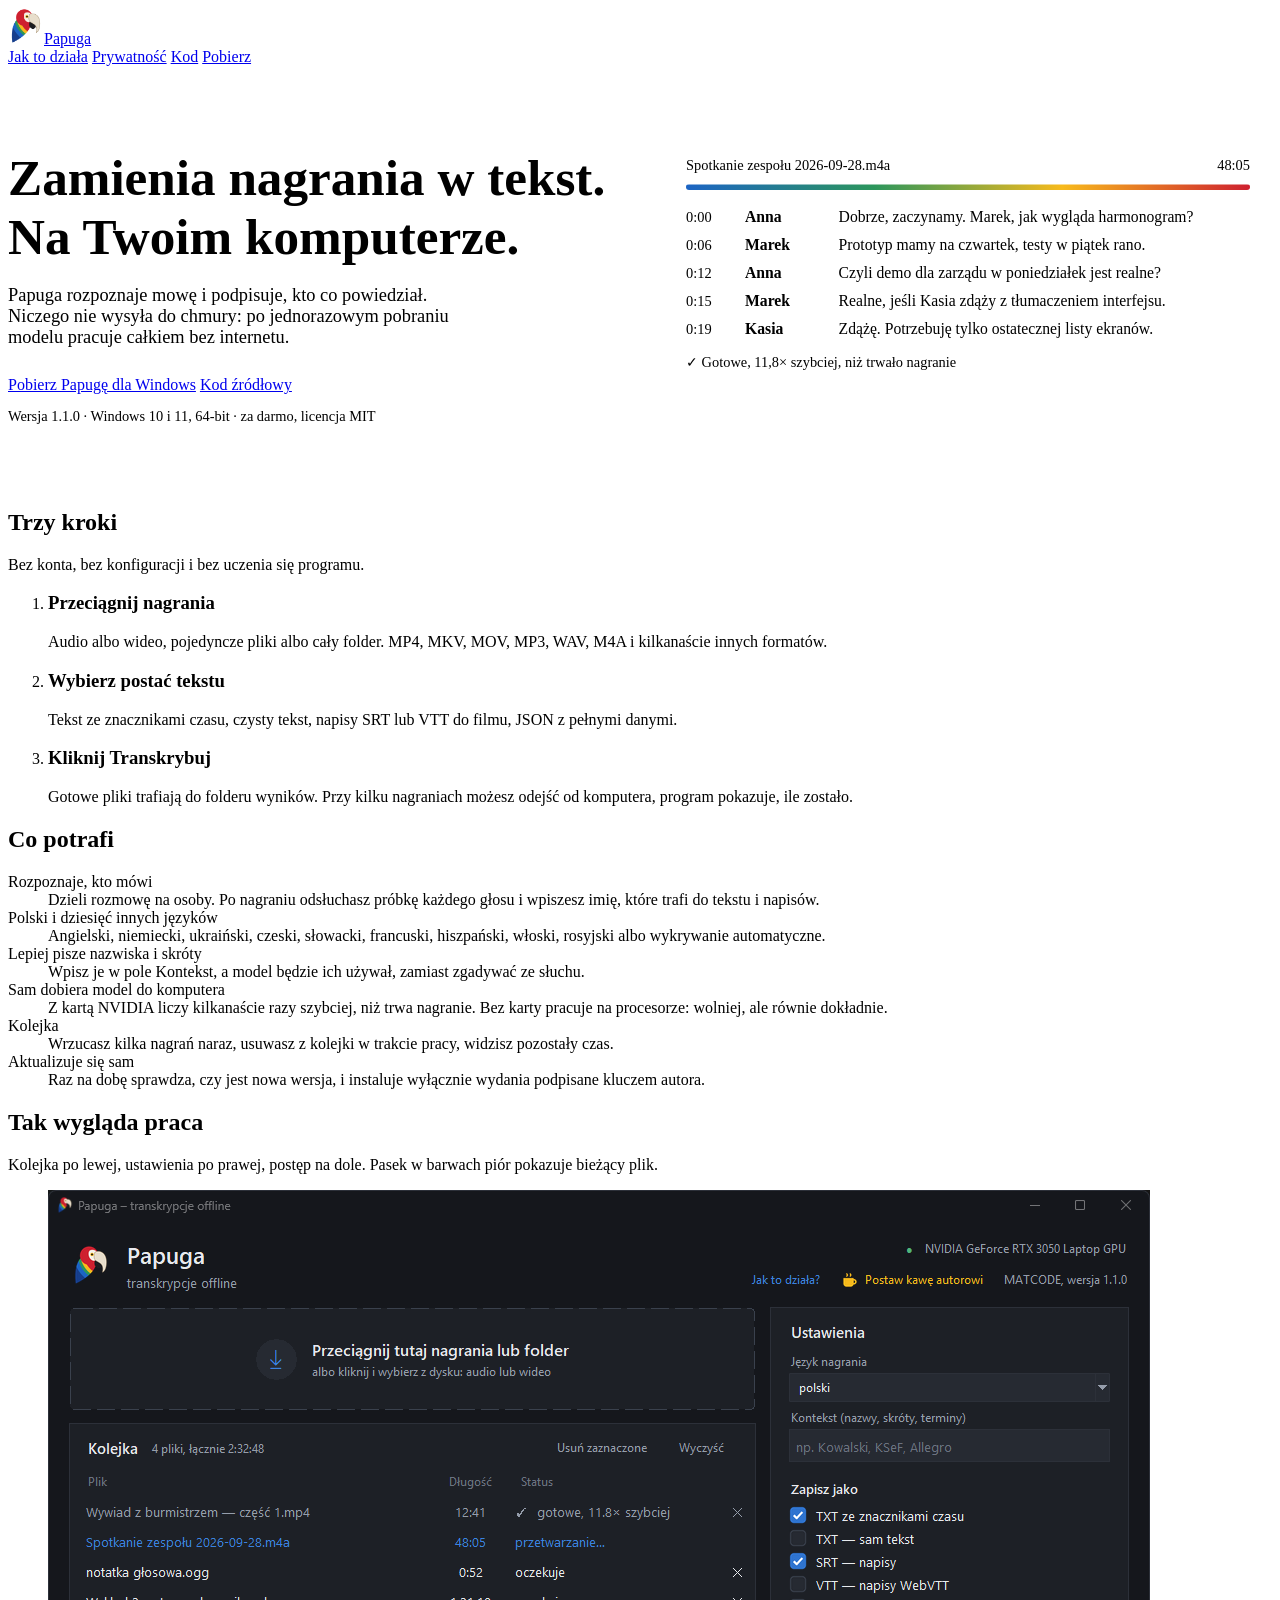
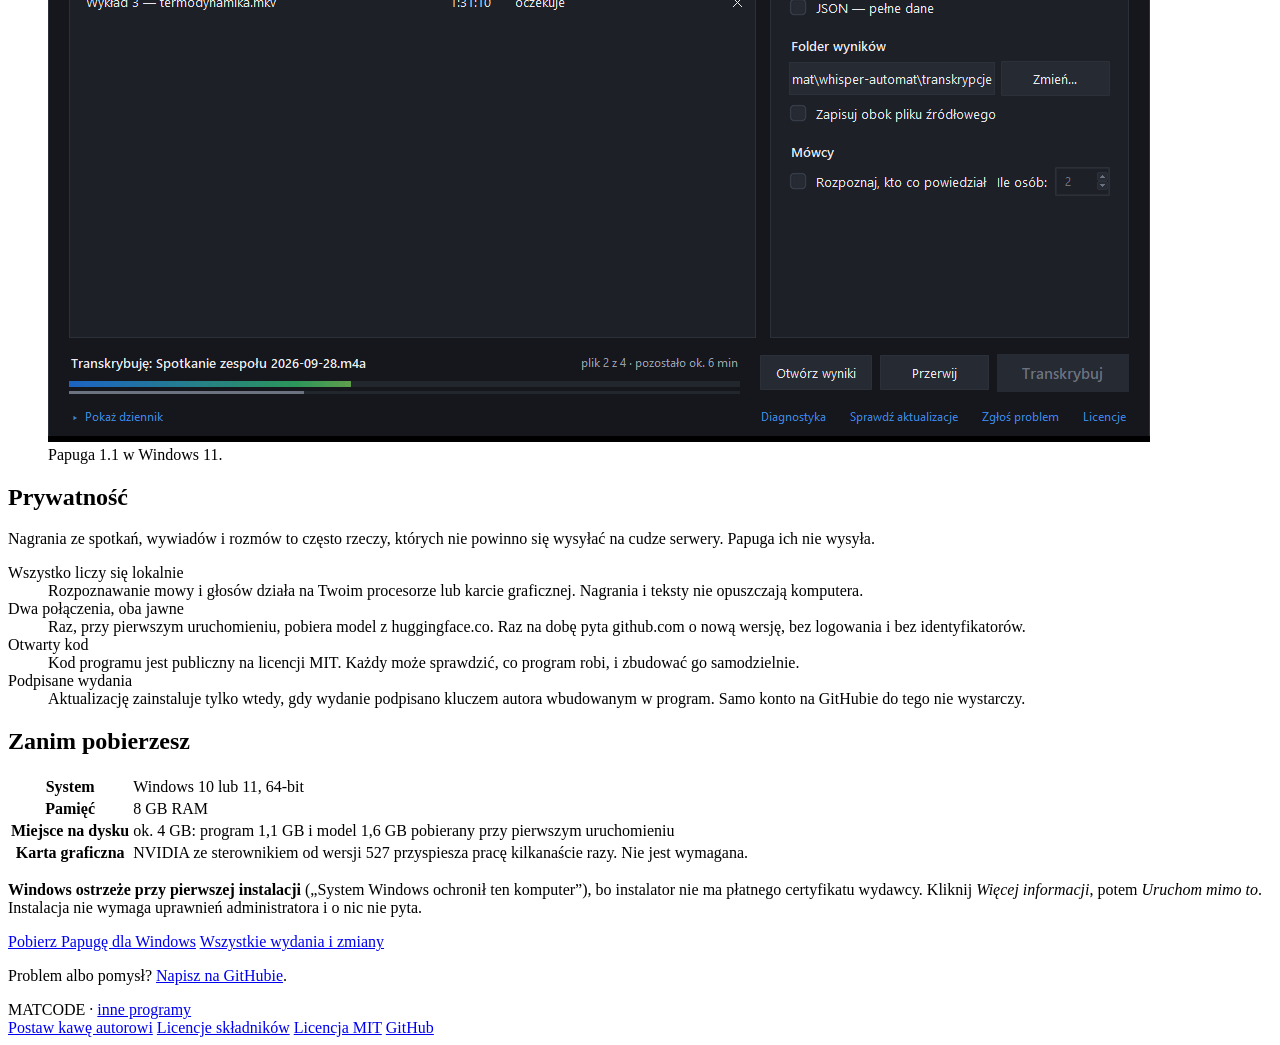
==== docs/index.html @ bef484da "Papuga 1.1.0: kod zrodlowy (stan f576751)" ====
<!doctype html>
<html lang="pl">
<head>
<meta charset="utf-8">
<meta name="viewport" content="width=device-width, initial-scale=1">
<title>Papuga – transkrypcje offline</title>
<meta name="description" content="Zamienia nagrania w tekst i rozpoznaje, kto mówi. Działa na Twoim komputerze, bez internetu i bez chmury. Program dla Windows, za darmo, z otwartym kodem.">
<link rel="icon" href="favicon.ico">
<meta property="og:title" content="Papuga – transkrypcje offline">
<meta property="og:description" content="Zamienia nagrania w tekst i rozpoznaje, kto mówi. Działa na Twoim komputerze, bez internetu i bez chmury.">
<meta property="og:image" content="https://matmiccode.github.io/papuga/img/okno.png">
<meta property="og:type" content="website">
<link rel="preconnect" href="https://fonts.googleapis.com">
<link rel="preconnect" href="https://fonts.gstatic.com" crossorigin>
<link href="https://fonts.googleapis.com/css2?family=Bricolage+Grotesque:opsz,wght@12..96,400;12..96,500;12..96,600&display=swap" rel="stylesheet">
<link rel="stylesheet" href="/css/v1/matcode.css">
<link rel="stylesheet" href="papuga.css">
</head>
<body>

<header class="wrap top">
  <a class="marka" href="./"><img src="img/papuga-256.png" alt="" width="36" height="36">Papuga</a>
  <nav>
    <a href="#jak">Jak to działa</a>
    <a href="#prywatnosc" class="ukryj-mobile">Prywatność</a>
    <a href="https://github.com/matmiccode/papuga" class="ukryj-mobile">Kod</a>
    <a class="btn btn-primary btn-sm" href="https://github.com/matmiccode/papuga/releases/latest" data-pobierz>Pobierz</a>
  </nav>
</header>

<main>

<section class="wrap hero">
  <div>
    <h1>Zamienia nagrania w&nbsp;tekst. Na Twoim komputerze.</h1>
    <p class="lead">Papuga rozpoznaje mowę i&nbsp;podpisuje, kto co powiedział. Niczego nie wysyła do chmury: po jednorazowym pobraniu modelu pracuje całkiem bez internetu.</p>
    <div class="cta">
      <a class="btn btn-primary" href="https://github.com/matmiccode/papuga/releases/latest" data-pobierz>Pobierz Papugę dla Windows</a>
      <a class="btn btn-quiet" href="https://github.com/matmiccode/papuga">Kod źródłowy</a>
    </div>
    <p class="drobne"><span data-wersja>Wersja 1.1.0</span> · Windows 10 i&nbsp;11, 64-bit · za darmo, licencja MIT</p>
  </div>

  <div class="demo" aria-label="Przykład transkrypcji z rozpoznanymi mówcami">
    <div class="demo-naglowek"><strong>Spotkanie zespołu 2026-09-28.m4a</strong><span>48:05</span></div>
    <div class="demo-pasek" role="presentation"></div>
    <ul class="transkrypt">
      <li><time>0:00</time><b>Anna</b><span>Dobrze, zaczynamy. Marek, jak wygląda harmonogram?</span></li>
      <li><time>0:06</time><b>Marek</b><span>Prototyp mamy na czwartek, testy w&nbsp;piątek rano.</span></li>
      <li><time>0:12</time><b>Anna</b><span>Czyli demo dla zarządu w&nbsp;poniedziałek jest realne?</span></li>
      <li><time>0:15</time><b>Marek</b><span>Realne, jeśli Kasia zdąży z&nbsp;tłumaczeniem interfejsu.</span></li>
      <li><time>0:19</time><b>Kasia</b><span>Zdążę. Potrzebuję tylko ostatecznej listy ekranów.</span></li>
      <li class="gotowe"><span>✓ Gotowe, 11,8× szybciej, niż trwało nagranie</span></li>
    </ul>
  </div>
</section>

<section id="jak">
  <div class="wrap">
    <div class="sekcja-naglowek">
      <h2>Trzy kroki</h2>
      <p>Bez konta, bez konfiguracji i&nbsp;bez uczenia się programu.</p>
    </div>
    <ol class="kroki">
      <li>
        <h3>Przeciągnij nagrania</h3>
        <p>Audio albo wideo, pojedyncze pliki albo cały folder. MP4, MKV, MOV, MP3, WAV, M4A i&nbsp;kilkanaście innych formatów.</p>
      </li>
      <li>
        <h3>Wybierz postać tekstu</h3>
        <p>Tekst ze znacznikami czasu, czysty tekst, napisy SRT lub VTT do filmu, JSON z&nbsp;pełnymi danymi.</p>
      </li>
      <li>
        <h3>Kliknij Transkrybuj</h3>
        <p>Gotowe pliki trafiają do folderu wyników. Przy kilku nagraniach możesz odejść od komputera, program pokazuje, ile zostało.</p>
      </li>
    </ol>
  </div>
</section>

<section id="potrafi">
  <div class="wrap">
    <div class="sekcja-naglowek">
      <h2>Co potrafi</h2>
    </div>
    <dl class="cechy">
      <div>
        <dt>Rozpoznaje, kto mówi</dt>
        <dd>Dzieli rozmowę na osoby. Po nagraniu odsłuchasz próbkę każdego głosu i&nbsp;wpiszesz imię, które trafi do tekstu i&nbsp;napisów.</dd>
      </div>
      <div>
        <dt>Polski i&nbsp;dziesięć innych języków</dt>
        <dd>Angielski, niemiecki, ukraiński, czeski, słowacki, francuski, hiszpański, włoski, rosyjski albo wykrywanie automatyczne.</dd>
      </div>
      <div>
        <dt>Lepiej pisze nazwiska i&nbsp;skróty</dt>
        <dd>Wpisz je w&nbsp;pole Kontekst, a&nbsp;model będzie ich używał, zamiast zgadywać ze słuchu.</dd>
      </div>
      <div>
        <dt>Sam dobiera model do komputera</dt>
        <dd>Z&nbsp;kartą NVIDIA liczy kilkanaście razy szybciej, niż trwa nagranie. Bez karty pracuje na procesorze: wolniej, ale równie dokładnie.</dd>
      </div>
      <div>
        <dt>Kolejka</dt>
        <dd>Wrzucasz kilka nagrań naraz, usuwasz z&nbsp;kolejki w&nbsp;trakcie pracy, widzisz pozostały czas.</dd>
      </div>
      <div>
        <dt>Aktualizuje się sam</dt>
        <dd>Raz na dobę sprawdza, czy jest nowa wersja, i&nbsp;instaluje wyłącznie wydania podpisane kluczem autora.</dd>
      </div>
    </dl>
  </div>
</section>

<section id="okno">
  <div class="wrap">
    <div class="sekcja-naglowek">
      <h2>Tak wygląda praca</h2>
      <p>Kolejka po lewej, ustawienia po prawej, postęp na dole. Pasek w&nbsp;barwach piór pokazuje bieżący plik.</p>
    </div>
    <figure>
      <img src="img/okno.png" alt="Okno programu Papuga: kolejka czterech nagrań ze statusami, panel ustawień i pasek postępu w barwach piór" width="1102" height="852">
      <figcaption>Papuga 1.1 w&nbsp;Windows 11.</figcaption>
    </figure>
  </div>
</section>

<section id="prywatnosc">
  <div class="wrap">
    <div class="sekcja-naglowek">
      <h2>Prywatność</h2>
      <p>Nagrania ze spotkań, wywiadów i&nbsp;rozmów to często rzeczy, których nie powinno się wysyłać na cudze serwery. Papuga ich nie wysyła.</p>
    </div>
    <dl class="cechy">
      <div>
        <dt>Wszystko liczy się lokalnie</dt>
        <dd>Rozpoznawanie mowy i&nbsp;głosów działa na Twoim procesorze lub karcie graficznej. Nagrania i&nbsp;teksty nie opuszczają komputera.</dd>
      </div>
      <div>
        <dt>Dwa połączenia, oba jawne</dt>
        <dd>Raz, przy pierwszym uruchomieniu, pobiera model z&nbsp;huggingface.co. Raz na dobę pyta github.com o&nbsp;nową wersję, bez logowania i&nbsp;bez identyfikatorów.</dd>
      </div>
      <div>
        <dt>Otwarty kod</dt>
        <dd>Kod programu jest publiczny na licencji MIT. Każdy może sprawdzić, co program robi, i&nbsp;zbudować go samodzielnie.</dd>
      </div>
      <div>
        <dt>Podpisane wydania</dt>
        <dd>Aktualizację zainstaluje tylko wtedy, gdy wydanie podpisano kluczem autora wbudowanym w&nbsp;program. Samo konto na GitHubie do tego nie wystarczy.</dd>
      </div>
    </dl>
  </div>
</section>

<section id="pobierz">
  <div class="wrap">
    <div class="sekcja-naglowek">
      <h2>Zanim pobierzesz</h2>
    </div>
    <table>
      <tr><th>System</th><td>Windows 10 lub 11, 64-bit</td></tr>
      <tr><th>Pamięć</th><td>8 GB RAM</td></tr>
      <tr><th>Miejsce na dysku</th><td>ok. 4 GB: program 1,1 GB i&nbsp;model 1,6 GB pobierany przy pierwszym uruchomieniu</td></tr>
      <tr><th>Karta graficzna</th><td>NVIDIA ze sterownikiem od wersji 527 przyspiesza pracę kilkanaście razy. Nie jest wymagana.</td></tr>
    </table>
    <div class="uwaga odstep">
      <p><strong>Windows ostrzeże przy pierwszej instalacji</strong> („System Windows ochronił ten komputer”), bo instalator nie ma płatnego certyfikatu wydawcy. Kliknij <em>Więcej informacji</em>, potem <em>Uruchom mimo to</em>. Instalacja nie wymaga uprawnień administratora i&nbsp;o&nbsp;nic nie pyta.</p>
    </div>
    <div class="cta odstep-duzy">
      <a class="btn btn-primary" href="https://github.com/matmiccode/papuga/releases/latest" data-pobierz>Pobierz Papugę dla Windows</a>
      <a class="btn btn-quiet" href="https://github.com/matmiccode/papuga/releases">Wszystkie wydania i&nbsp;zmiany</a>
    </div>
    <p class="muted small" style="margin-top: 16px;">Problem albo pomysł? <a href="https://github.com/matmiccode/papuga/issues/new">Napisz na GitHubie</a>.</p>
  </div>
</section>

</main>

<footer>
  <div class="wrap">
    <div>MATCODE · <a href="https://matmiccode.github.io/">inne programy</a></div>
    <nav>
      <a href="https://buycoffee.to/matcode">Postaw kawę autorowi</a>
      <a href="https://github.com/matmiccode/papuga/blob/main/LICENCJE.txt">Licencje składników</a>
      <a href="https://github.com/matmiccode/papuga/blob/main/LICENSE">Licencja MIT</a>
      <a href="https://github.com/matmiccode">GitHub</a>
    </nav>
  </div>
</footer>

<script>
// Numer wersji i bezpośredni odnośnik do instalatora z najnowszego wydania.
// Bez odpowiedzi (brak sieci, limit API) zostają wartości wpisane w stronę.
(async () => {
  try {
    const odp = await fetch("https://api.github.com/repos/matmiccode/papuga/releases/latest",
                            { headers: { Accept: "application/vnd.github+json" } });
    if (!odp.ok) return;
    const dane = await odp.json();
    const wersja = String(dane.tag_name || "").replace(/^v/, "");
    const plik = (dane.assets || []).find(z => /^Papuga-[\d.]+-Setup\.exe$/.test(z.name));
    if (wersja) document.querySelectorAll("[data-wersja]").forEach(e => { e.textContent = "Wersja " + wersja; });
    if (plik) document.querySelectorAll("[data-pobierz]").forEach(e => { e.href = plik.browser_download_url; });
  } catch (_) { /* strona działa bez tego */ }
})();
</script>
</body>
</html>
---- docs/papuga.css ----
/* Papuga — to, co różni tę stronę od ramy MATCODE: barwy piór i pokaz transkrypcji. */

:root {
  --pioro-1: #1c64c4;
  --pioro-2: #2c965c;
  --pioro-3: #f7ba1c;
  --pioro-4: #ce202f;
}

.hero { display: grid; grid-template-columns: minmax(0, 1fr) minmax(0, 1fr); gap: 48px; align-items: center; padding: 40px 0 64px; }
.hero h1 { font-size: clamp(2.2rem, 4vw, 3.2rem); margin-bottom: 18px; }
.hero .lead { font-size: 1.15rem; color: var(--muted); max-width: 30rem; margin-bottom: 28px; }
.hero .drobne { color: var(--faint); font-size: 0.9rem; margin: 14px 0 0; }

/* Pokaz: plik, pasek z piór i tekst, który pojawia się linijka po linijce.
   Jedna zaplanowana animacja przy wejściu, nic poza tym się nie rusza. */
.demo {
  background: var(--surface); border: 1px solid var(--line); border-radius: var(--radius);
  padding: 20px 22px 22px; font-size: 0.98rem;
}
.demo-naglowek { display: flex; justify-content: space-between; gap: 12px; color: var(--muted); font-size: 0.9rem; margin-bottom: 10px; }
.demo-naglowek strong { color: var(--text); font-weight: 500; overflow: hidden; text-overflow: ellipsis; white-space: nowrap; }
.demo-pasek { height: 6px; border-radius: 3px; background: var(--surface-2); overflow: hidden; position: relative; }
.demo-pasek::after {
  content: ""; position: absolute; inset: 0;
  background: linear-gradient(90deg, var(--pioro-1), var(--pioro-2), var(--pioro-3), var(--pioro-4));
  clip-path: inset(0 100% 0 0);
  animation: odslon 5.6s cubic-bezier(0.3, 0.7, 0.3, 1) 0.4s forwards;
}
@keyframes odslon { to { clip-path: inset(0 0 0 0); } }

.transkrypt { list-style: none; margin: 18px 0 0; padding: 0; display: grid; gap: 10px; }
.transkrypt li {
  display: grid; grid-template-columns: 3em 5.2em 1fr; gap: 12px; align-items: baseline;
  opacity: 0; transform: translateY(4px);
  animation: pojaw 0.5s ease-out forwards;
}
.transkrypt li:nth-child(1) { animation-delay: 0.8s; }
.transkrypt li:nth-child(2) { animation-delay: 1.9s; }
.transkrypt li:nth-child(3) { animation-delay: 3.0s; }
.transkrypt li:nth-child(4) { animation-delay: 4.1s; }
.transkrypt li:nth-child(5) { animation-delay: 5.2s; }
.transkrypt li.gotowe { grid-template-columns: 1fr; color: var(--ok); font-size: 0.9rem; margin-top: 6px; animation-delay: 6.3s; }
.transkrypt time { color: var(--faint); font-variant-numeric: tabular-nums; font-size: 0.9rem; }
.transkrypt b { font-weight: 600; }
@keyframes pojaw { to { opacity: 1; transform: none; } }

@media (max-width: 860px) {
  .hero { grid-template-columns: 1fr; gap: 32px; padding: 24px 0 48px; }
}

@media (prefers-reduced-motion: reduce) {
  .transkrypt li { opacity: 1; transform: none; animation: none; }
  .demo-pasek::after { clip-path: none; animation: none; }
}
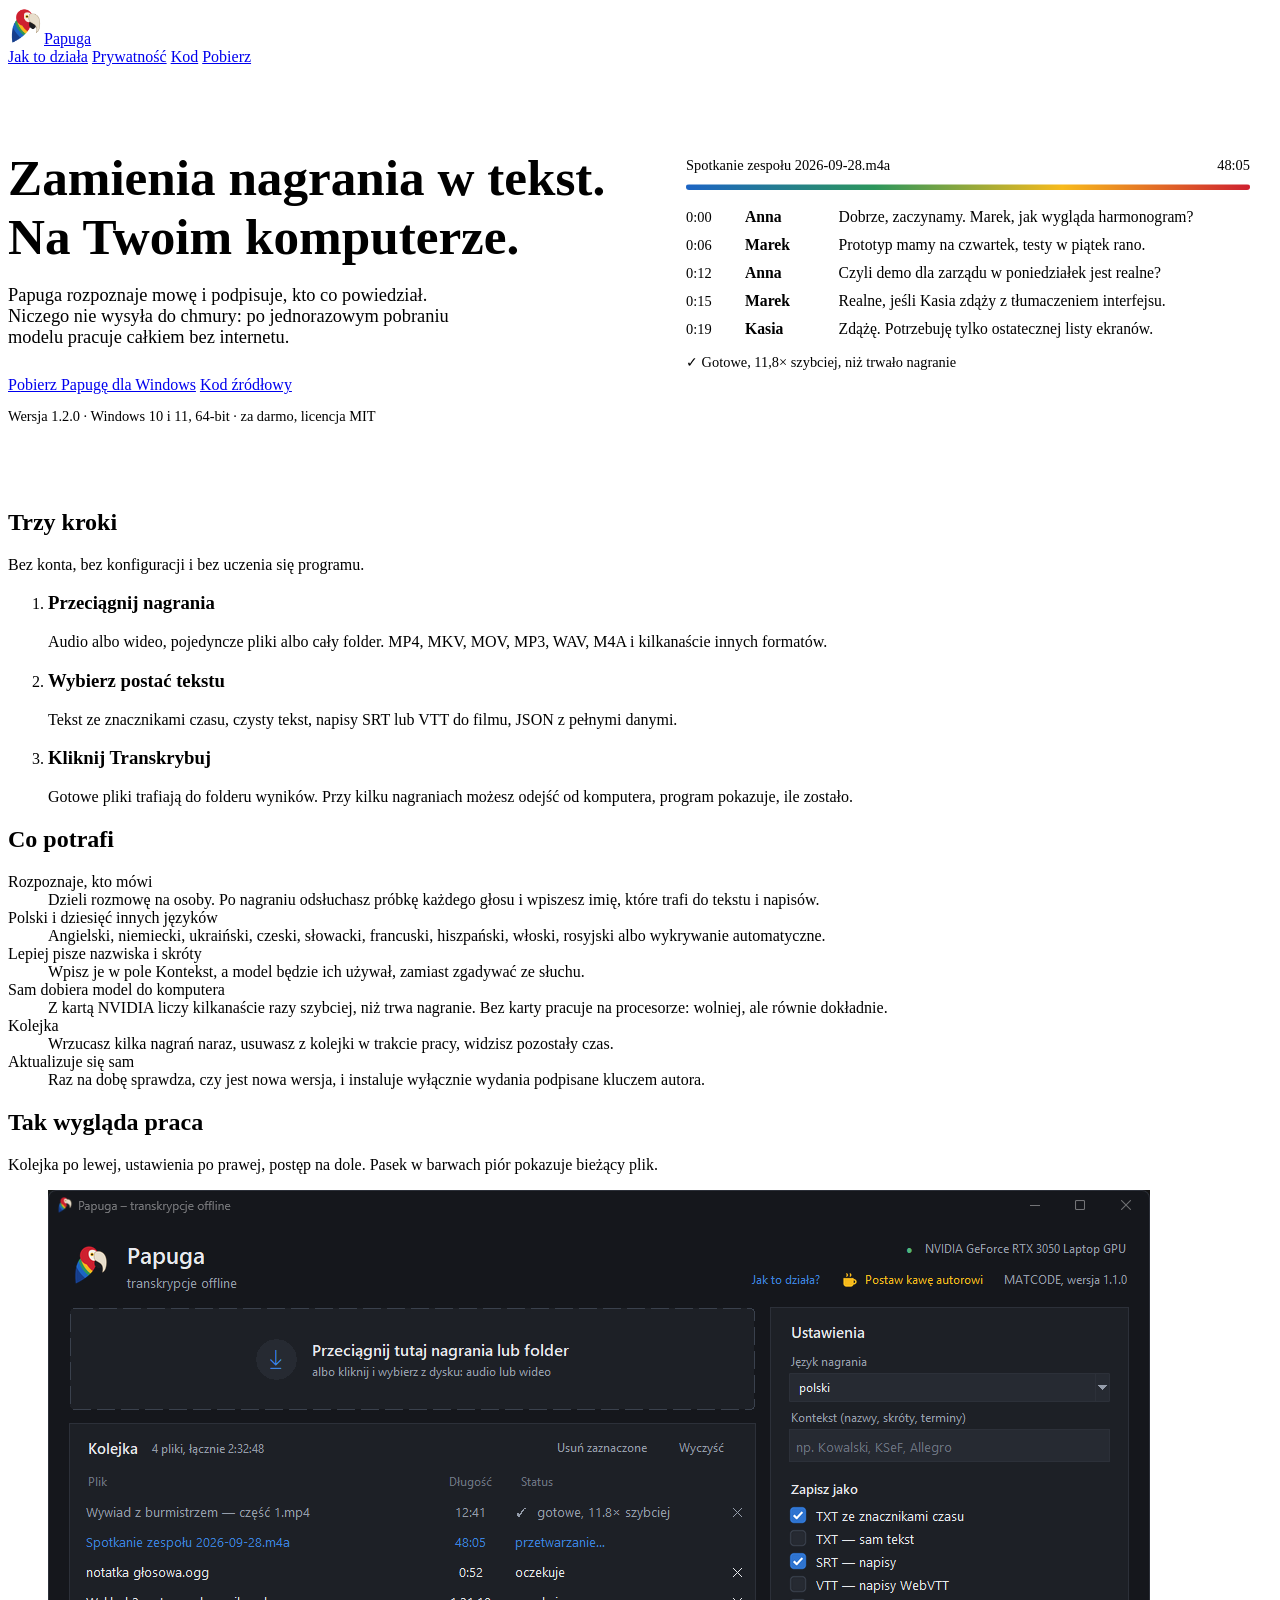
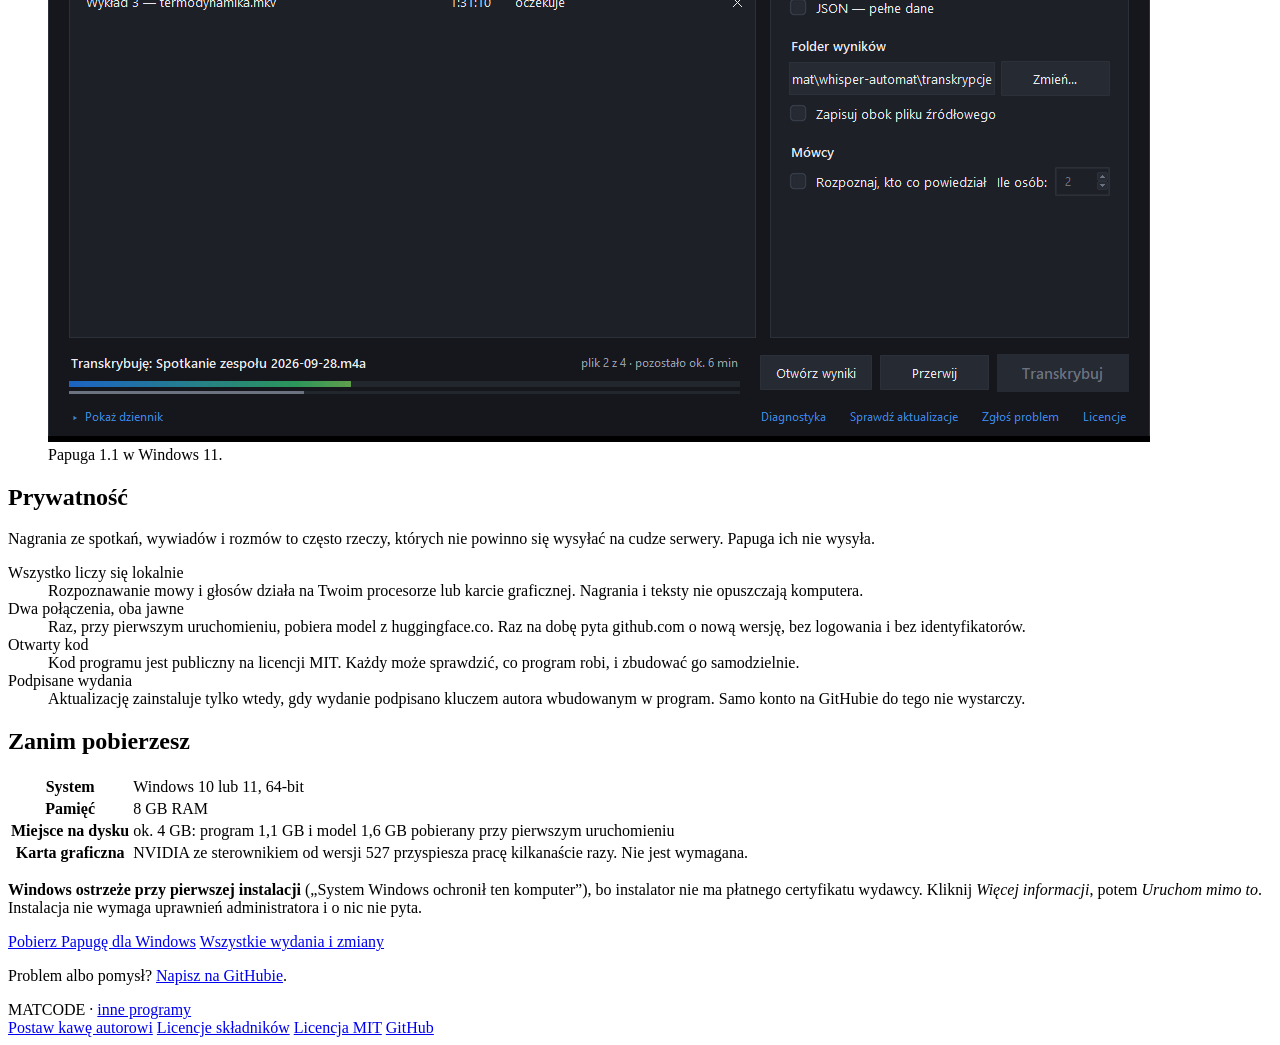
==== commit ad2302a2: "Papuga 1.2.0: kod zrodlowy (stan 9e2c33a)" ====
--- a/docs/index.html
+++ b/docs/index.html
@@ -38,7 +38,7 @@
       <a class="btn btn-primary" href="https://github.com/matmiccode/papuga/releases/latest" data-pobierz>Pobierz Papugę dla Windows</a>
       <a class="btn btn-quiet" href="https://github.com/matmiccode/papuga">Kod źródłowy</a>
     </div>
-    <p class="drobne"><span data-wersja>Wersja 1.1.0</span> · Windows 10 i&nbsp;11, 64-bit · za darmo, licencja MIT</p>
+    <p class="drobne"><span data-wersja>Wersja 1.2.0</span> · Windows 10 i&nbsp;11, 64-bit · za darmo, licencja MIT</p>
   </div>
 
   <div class="demo" aria-label="Przykład transkrypcji z rozpoznanymi mówcami">
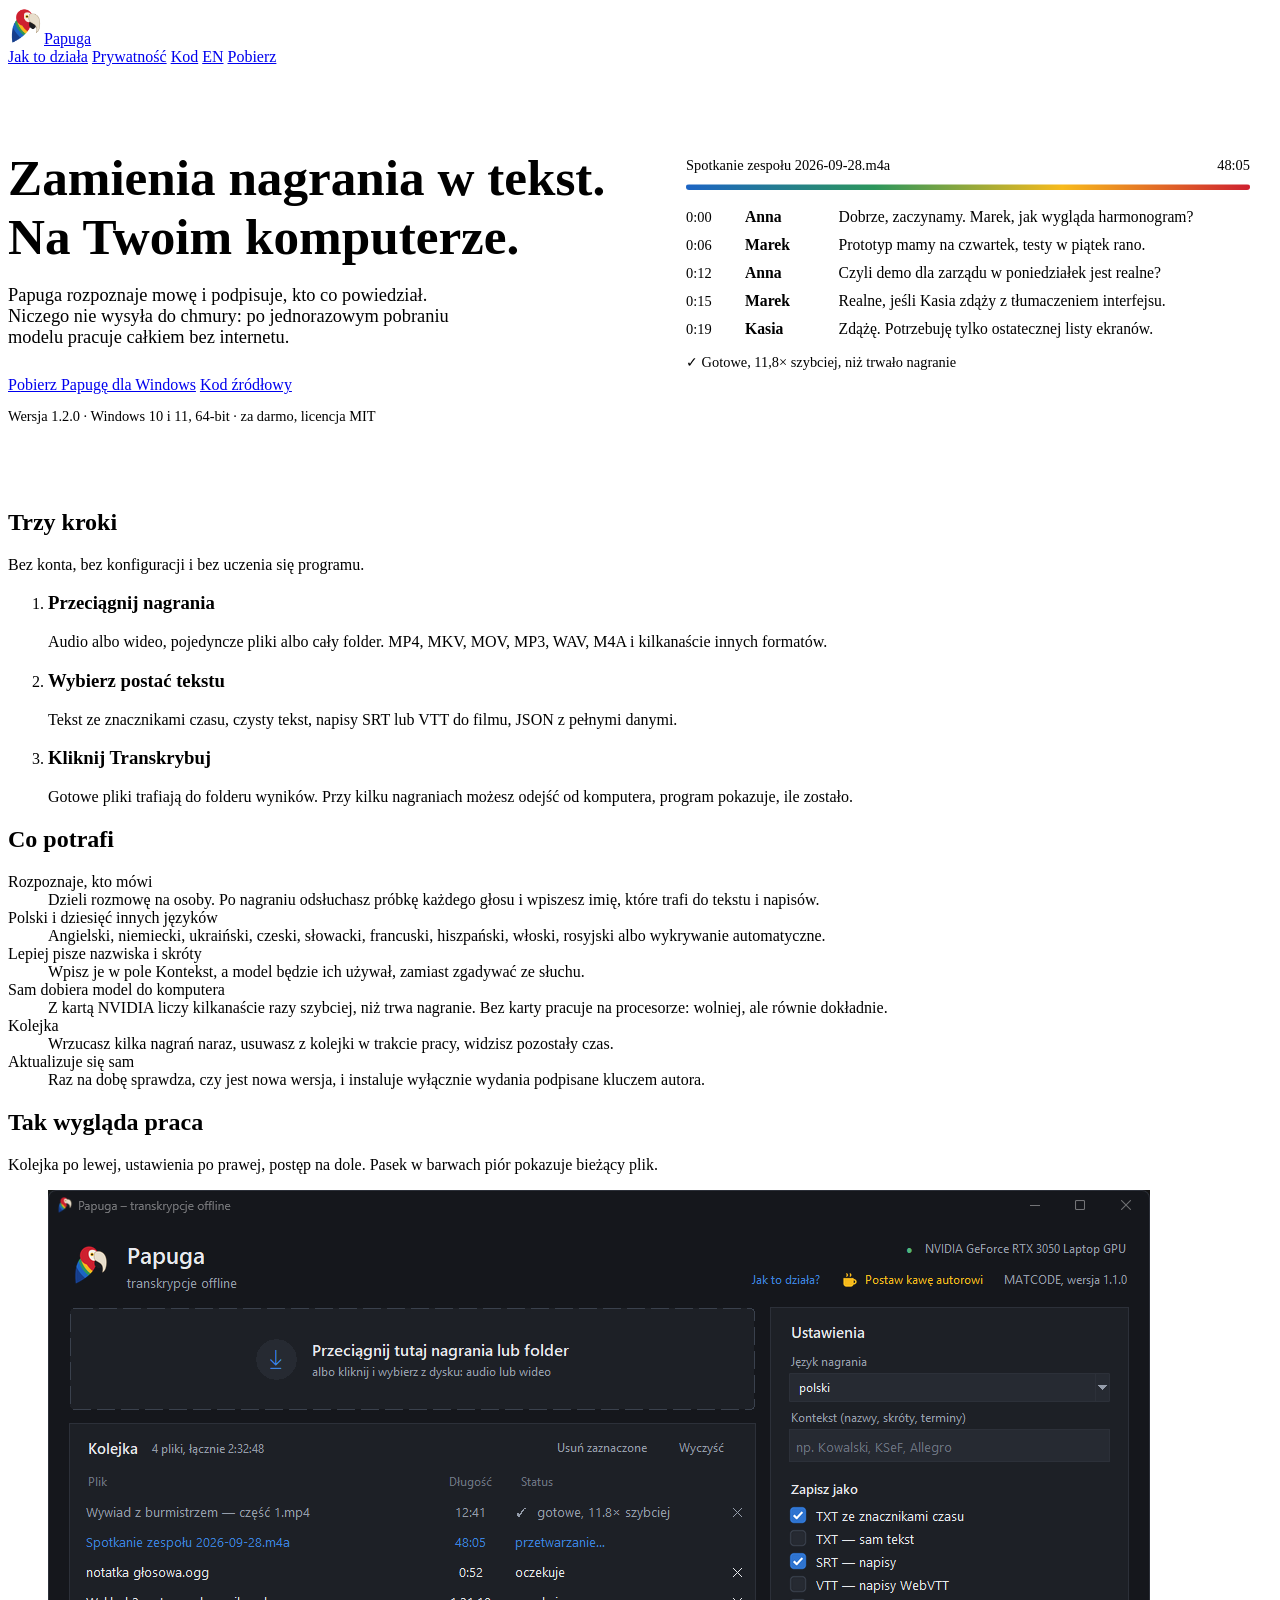
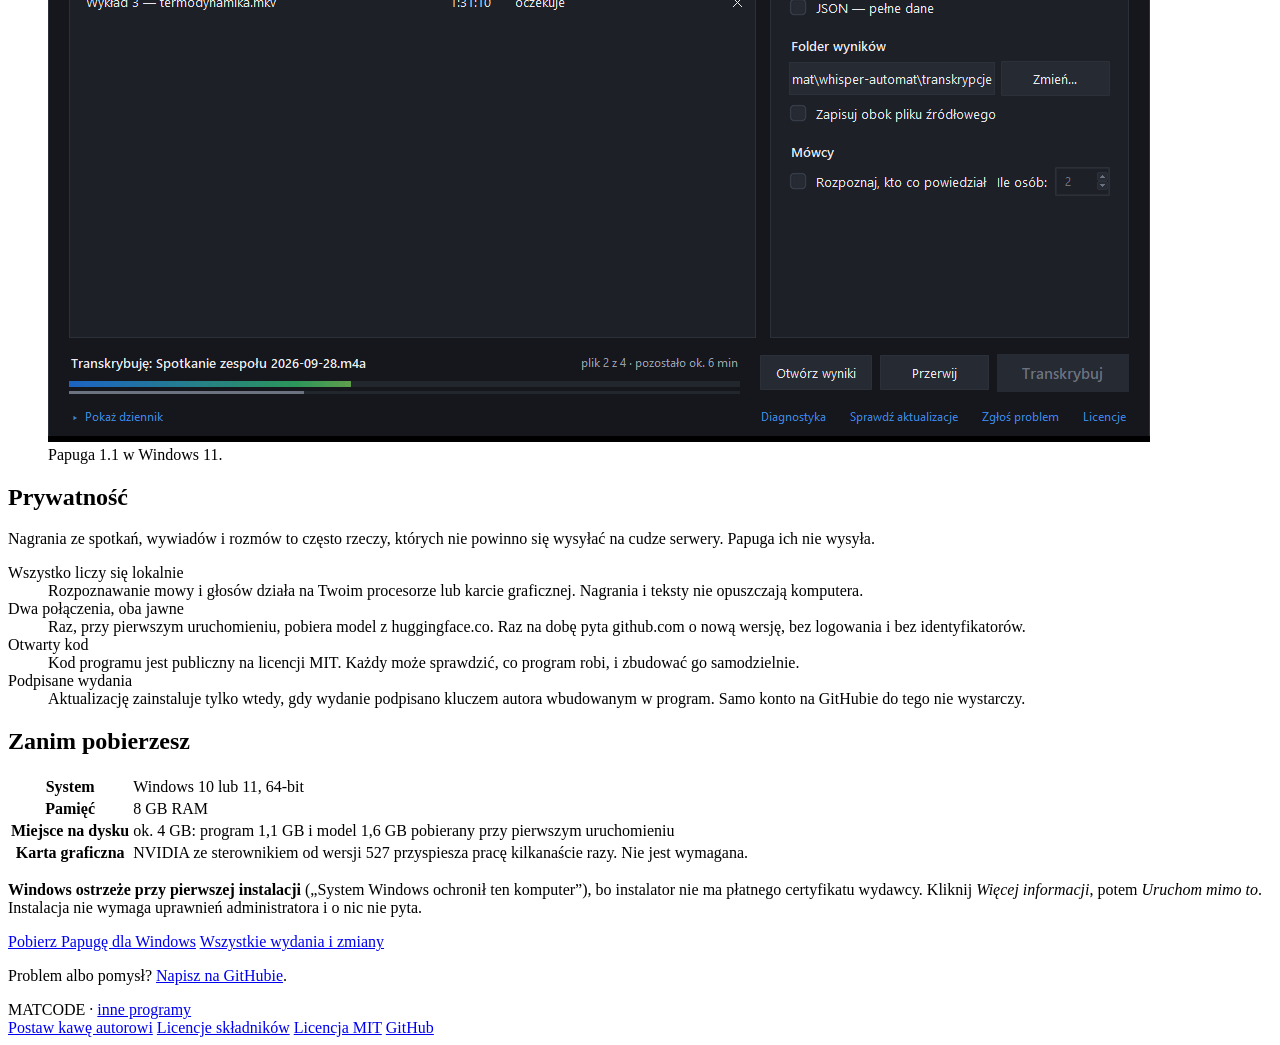
==== commit f7bfc45d: "Papuga 1.3.0: kod zrodlowy (stan 4d863b4)" ====
--- a/docs/index.html
+++ b/docs/index.html
@@ -6,6 +6,9 @@
 <title>Papuga – transkrypcje offline</title>
 <meta name="description" content="Zamienia nagrania w tekst i rozpoznaje, kto mówi. Działa na Twoim komputerze, bez internetu i bez chmury. Program dla Windows, za darmo, z otwartym kodem.">
 <link rel="icon" href="favicon.ico">
+<link rel="alternate" hreflang="pl" href="https://matmiccode.github.io/papuga/">
+<link rel="alternate" hreflang="en" href="https://matmiccode.github.io/papuga/en/">
+<link rel="alternate" hreflang="x-default" href="https://matmiccode.github.io/papuga/">
 <meta property="og:title" content="Papuga – transkrypcje offline">
 <meta property="og:description" content="Zamienia nagrania w tekst i rozpoznaje, kto mówi. Działa na Twoim komputerze, bez internetu i bez chmury.">
 <meta property="og:image" content="https://matmiccode.github.io/papuga/img/okno.png">
@@ -24,6 +27,7 @@
     <a href="#jak">Jak to działa</a>
     <a href="#prywatnosc" class="ukryj-mobile">Prywatność</a>
     <a href="https://github.com/matmiccode/papuga" class="ukryj-mobile">Kod</a>
+    <a class="jezyk" href="en/" lang="en" hreflang="en" title="English version">EN</a>
     <a class="btn btn-primary btn-sm" href="https://github.com/matmiccode/papuga/releases/latest" data-pobierz>Pobierz</a>
   </nav>
 </header>
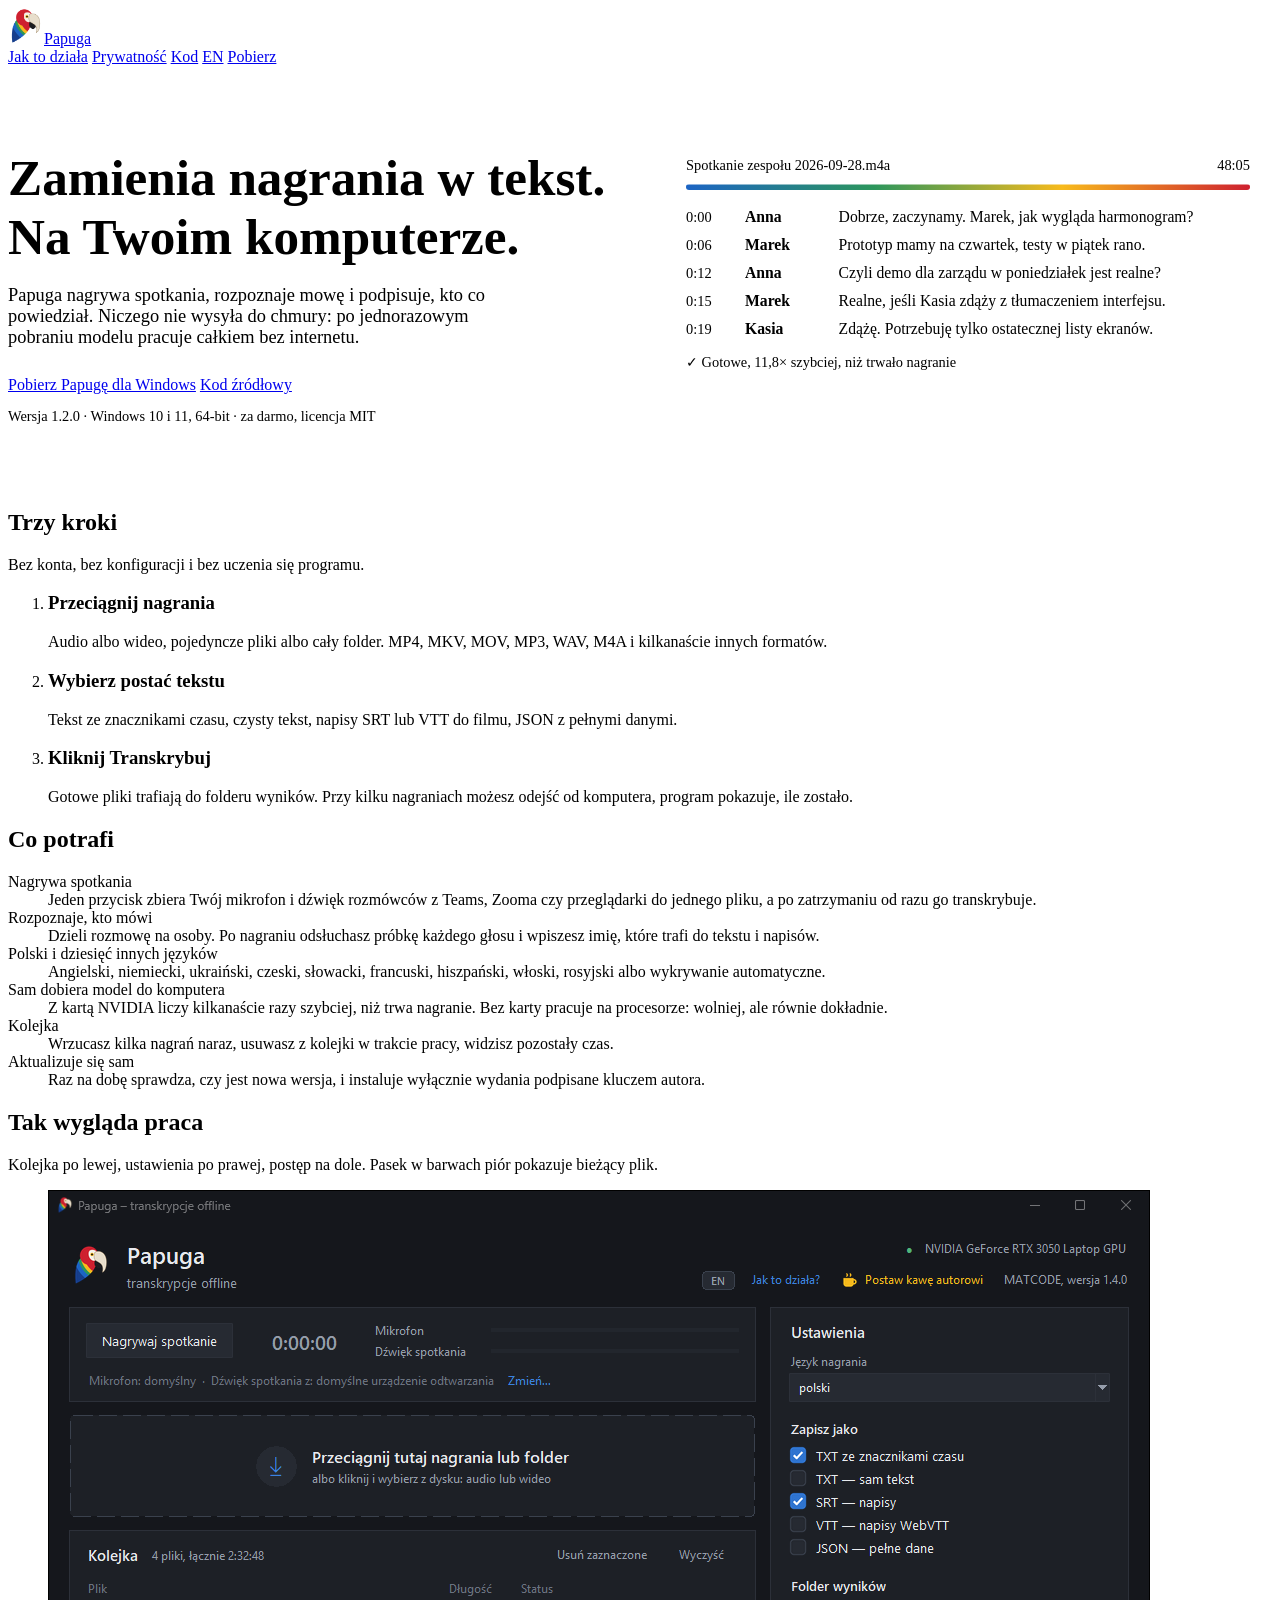
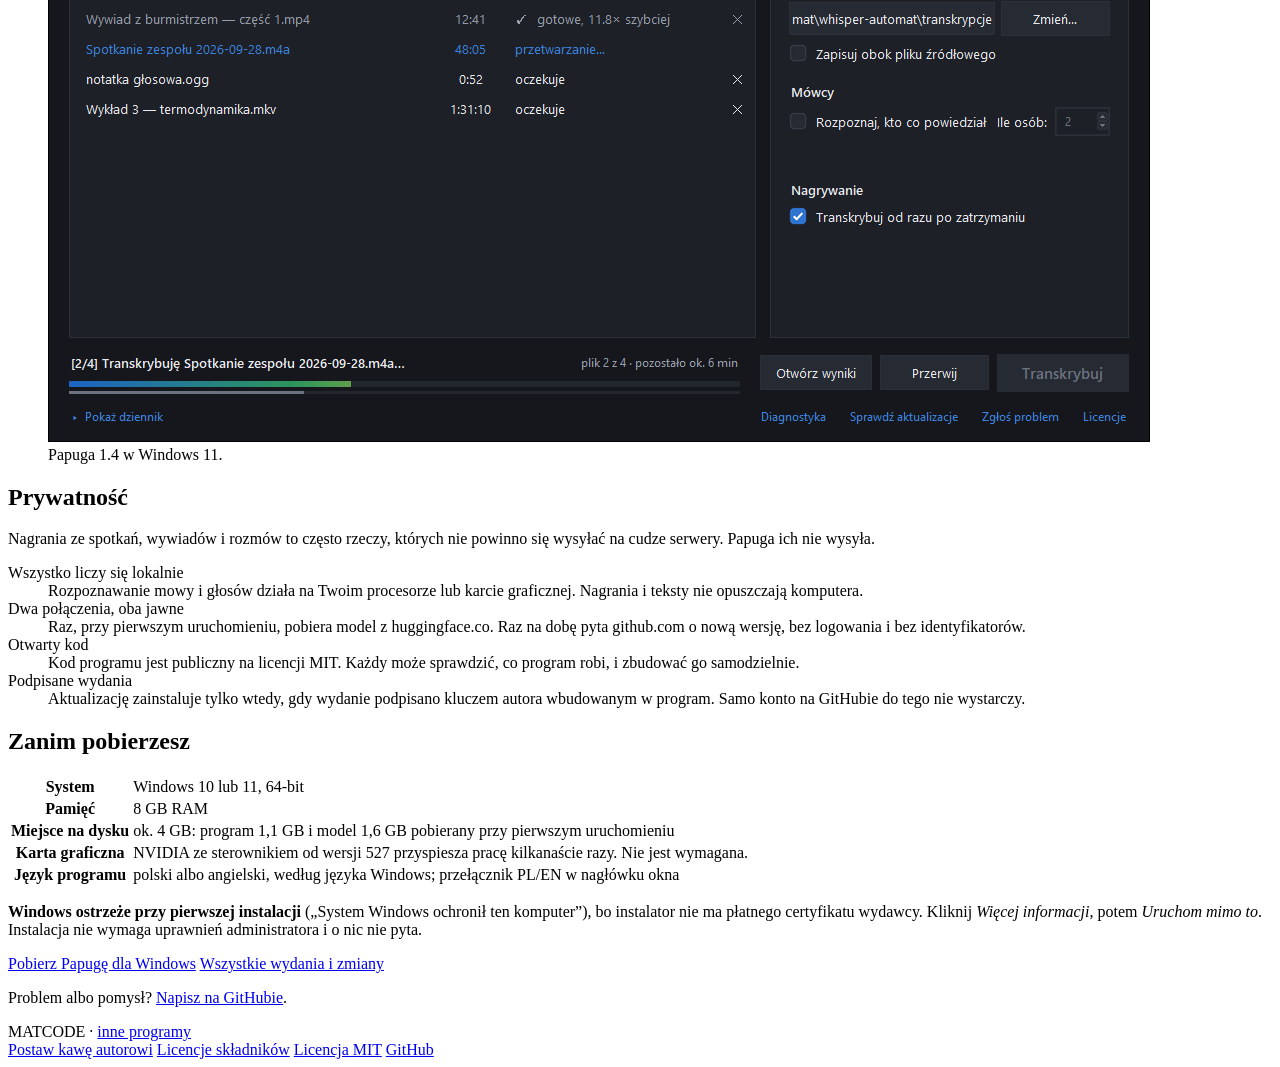
==== commit 9a3877ed: "Papuga 1.4.0: kod zrodlowy (stan c36befd)" ====
--- a/docs/index.html
+++ b/docs/index.html
@@ -4,13 +4,13 @@
 <meta charset="utf-8">
 <meta name="viewport" content="width=device-width, initial-scale=1">
 <title>Papuga – transkrypcje offline</title>
-<meta name="description" content="Zamienia nagrania w tekst i rozpoznaje, kto mówi. Działa na Twoim komputerze, bez internetu i bez chmury. Program dla Windows, za darmo, z otwartym kodem.">
+<meta name="description" content="Nagrywa spotkania, zamienia nagrania w tekst i rozpoznaje, kto mówi. Działa na Twoim komputerze, bez internetu i bez chmury. Program dla Windows, za darmo, z otwartym kodem.">
 <link rel="icon" href="favicon.ico">
 <link rel="alternate" hreflang="pl" href="https://matmiccode.github.io/papuga/">
 <link rel="alternate" hreflang="en" href="https://matmiccode.github.io/papuga/en/">
 <link rel="alternate" hreflang="x-default" href="https://matmiccode.github.io/papuga/">
 <meta property="og:title" content="Papuga – transkrypcje offline">
-<meta property="og:description" content="Zamienia nagrania w tekst i rozpoznaje, kto mówi. Działa na Twoim komputerze, bez internetu i bez chmury.">
+<meta property="og:description" content="Nagrywa spotkania, zamienia nagrania w tekst i rozpoznaje, kto mówi. Działa na Twoim komputerze, bez internetu i bez chmury.">
 <meta property="og:image" content="https://matmiccode.github.io/papuga/img/okno.png">
 <meta property="og:type" content="website">
 <link rel="preconnect" href="https://fonts.googleapis.com">
@@ -37,7 +37,7 @@
 <section class="wrap hero">
   <div>
     <h1>Zamienia nagrania w&nbsp;tekst. Na Twoim komputerze.</h1>
-    <p class="lead">Papuga rozpoznaje mowę i&nbsp;podpisuje, kto co powiedział. Niczego nie wysyła do chmury: po jednorazowym pobraniu modelu pracuje całkiem bez internetu.</p>
+    <p class="lead">Papuga nagrywa spotkania, rozpoznaje mowę i&nbsp;podpisuje, kto co powiedział. Niczego nie wysyła do chmury: po jednorazowym pobraniu modelu pracuje całkiem bez internetu.</p>
     <div class="cta">
       <a class="btn btn-primary" href="https://github.com/matmiccode/papuga/releases/latest" data-pobierz>Pobierz Papugę dla Windows</a>
       <a class="btn btn-quiet" href="https://github.com/matmiccode/papuga">Kod źródłowy</a>
@@ -89,6 +89,10 @@
     </div>
     <dl class="cechy">
       <div>
+        <dt>Nagrywa spotkania</dt>
+        <dd>Jeden przycisk zbiera Twój mikrofon i&nbsp;dźwięk rozmówców z&nbsp;Teams, Zooma czy przeglądarki do jednego pliku, a&nbsp;po zatrzymaniu od razu go transkrybuje.</dd>
+      </div>
+      <div>
         <dt>Rozpoznaje, kto mówi</dt>
         <dd>Dzieli rozmowę na osoby. Po nagraniu odsłuchasz próbkę każdego głosu i&nbsp;wpiszesz imię, które trafi do tekstu i&nbsp;napisów.</dd>
       </div>
@@ -97,10 +101,6 @@
         <dd>Angielski, niemiecki, ukraiński, czeski, słowacki, francuski, hiszpański, włoski, rosyjski albo wykrywanie automatyczne.</dd>
       </div>
       <div>
-        <dt>Lepiej pisze nazwiska i&nbsp;skróty</dt>
-        <dd>Wpisz je w&nbsp;pole Kontekst, a&nbsp;model będzie ich używał, zamiast zgadywać ze słuchu.</dd>
-      </div>
-      <div>
         <dt>Sam dobiera model do komputera</dt>
         <dd>Z&nbsp;kartą NVIDIA liczy kilkanaście razy szybciej, niż trwa nagranie. Bez karty pracuje na procesorze: wolniej, ale równie dokładnie.</dd>
       </div>
@@ -124,7 +124,7 @@
     </div>
     <figure>
       <img src="img/okno.png" alt="Okno programu Papuga: kolejka czterech nagrań ze statusami, panel ustawień i pasek postępu w barwach piór" width="1102" height="852">
-      <figcaption>Papuga 1.1 w&nbsp;Windows 11.</figcaption>
+      <figcaption>Papuga 1.4 w&nbsp;Windows 11.</figcaption>
     </figure>
   </div>
 </section>
@@ -166,6 +166,7 @@
       <tr><th>Pamięć</th><td>8 GB RAM</td></tr>
       <tr><th>Miejsce na dysku</th><td>ok. 4 GB: program 1,1 GB i&nbsp;model 1,6 GB pobierany przy pierwszym uruchomieniu</td></tr>
       <tr><th>Karta graficzna</th><td>NVIDIA ze sterownikiem od wersji 527 przyspiesza pracę kilkanaście razy. Nie jest wymagana.</td></tr>
+      <tr><th>Język programu</th><td>polski albo angielski, według języka Windows; przełącznik PL/EN w&nbsp;nagłówku okna</td></tr>
     </table>
     <div class="uwaga odstep">
       <p><strong>Windows ostrzeże przy pierwszej instalacji</strong> („System Windows ochronił ten komputer”), bo instalator nie ma płatnego certyfikatu wydawcy. Kliknij <em>Więcej informacji</em>, potem <em>Uruchom mimo to</em>. Instalacja nie wymaga uprawnień administratora i&nbsp;o&nbsp;nic nie pyta.</p>
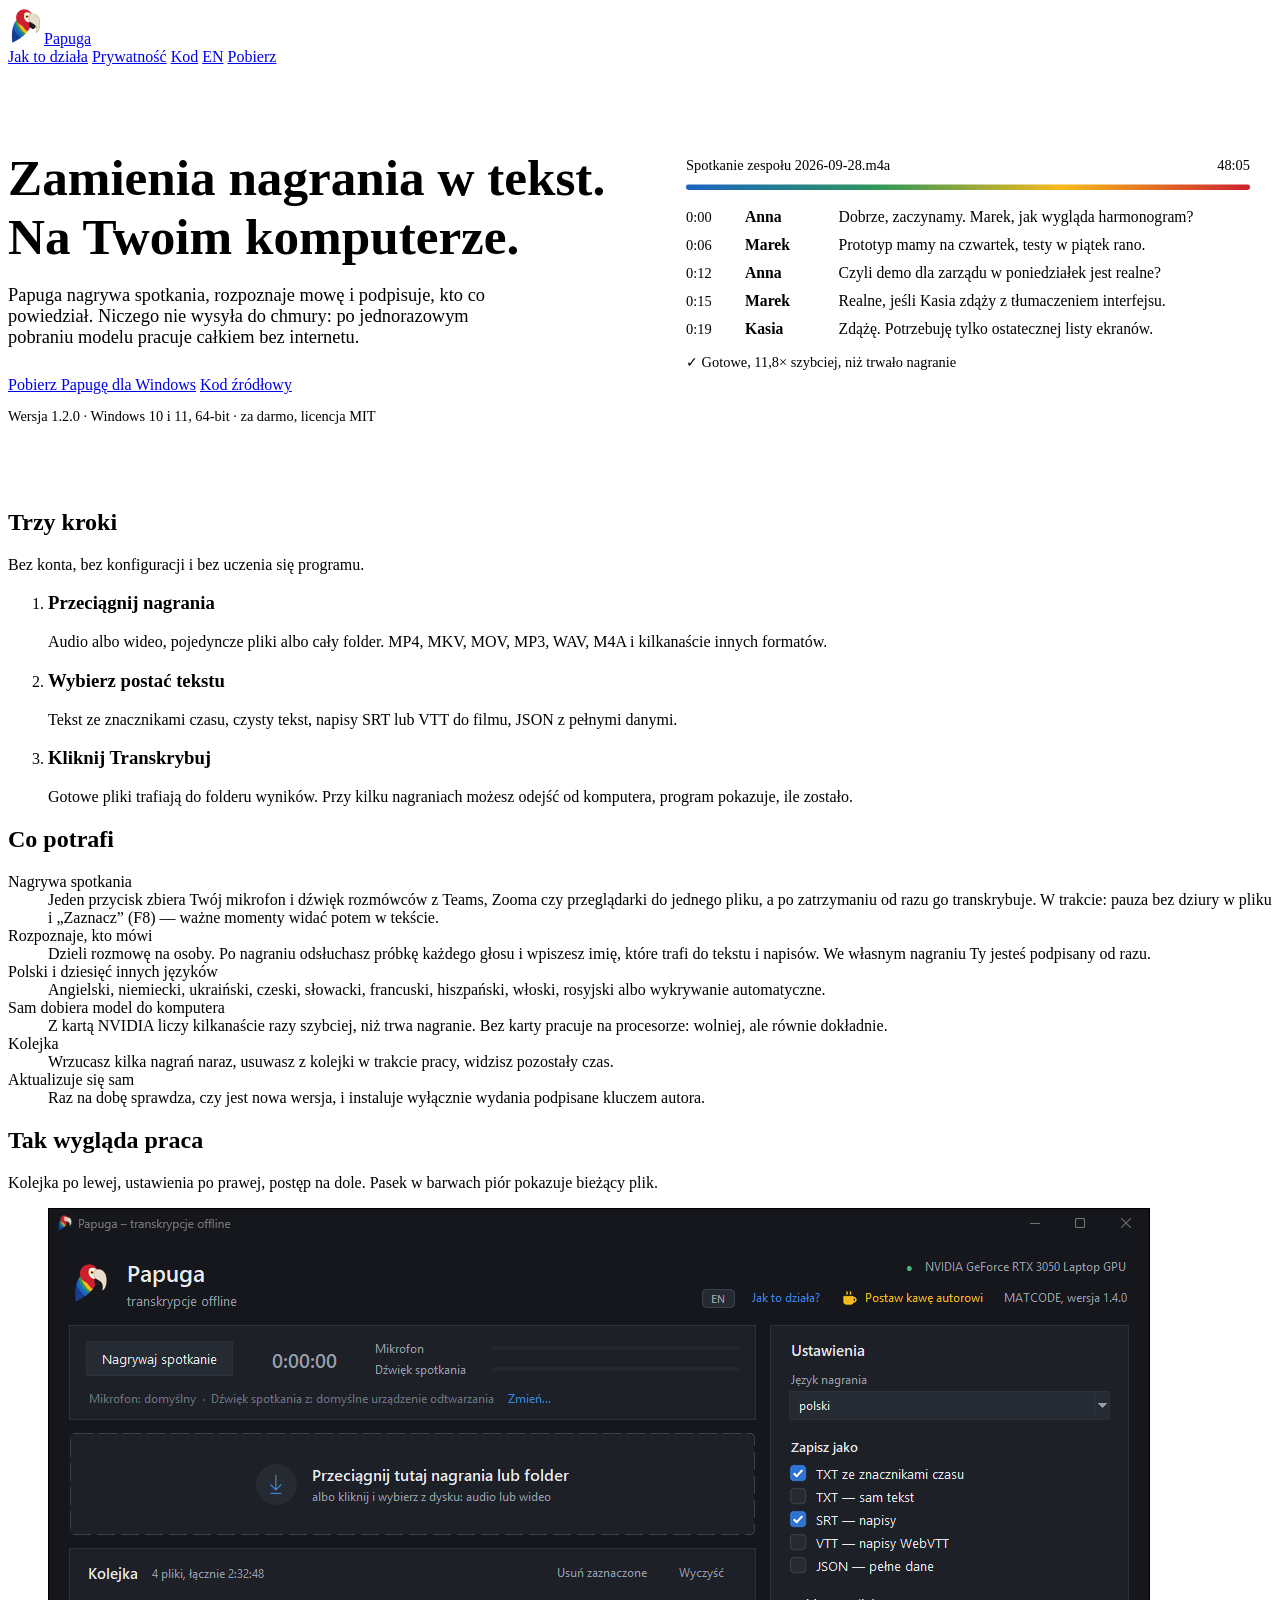
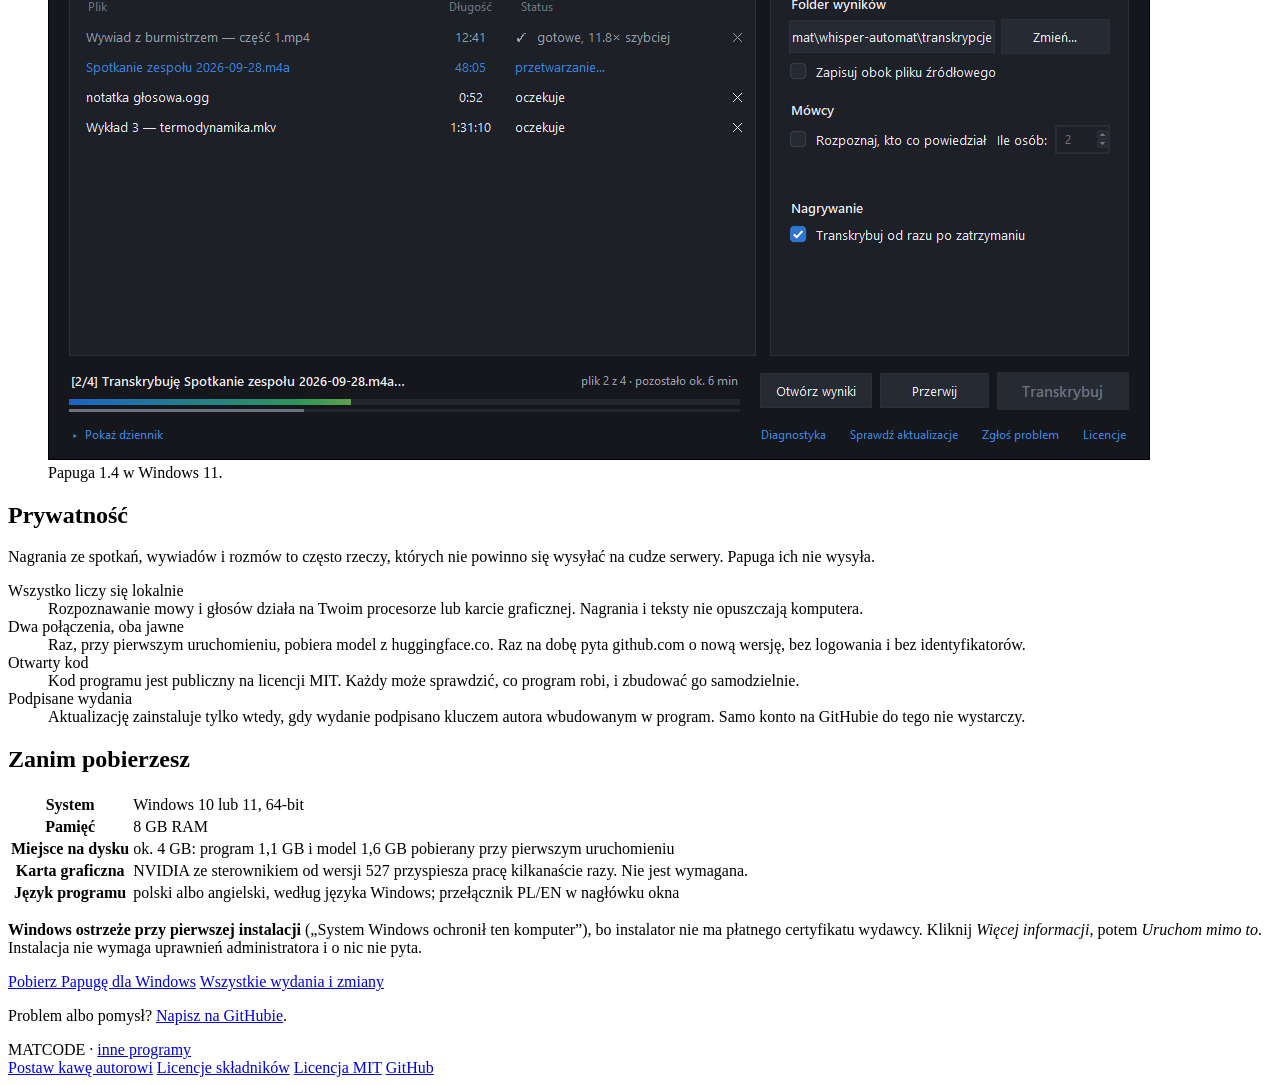
==== commit 9f1cf4ff: "Papuga 1.5.0: kod zrodlowy (stan a7ca64e)" ====
--- a/docs/index.html
+++ b/docs/index.html
@@ -90,11 +90,11 @@
     <dl class="cechy">
       <div>
         <dt>Nagrywa spotkania</dt>
-        <dd>Jeden przycisk zbiera Twój mikrofon i&nbsp;dźwięk rozmówców z&nbsp;Teams, Zooma czy przeglądarki do jednego pliku, a&nbsp;po zatrzymaniu od razu go transkrybuje.</dd>
+        <dd>Jeden przycisk zbiera Twój mikrofon i&nbsp;dźwięk rozmówców z&nbsp;Teams, Zooma czy przeglądarki do jednego pliku, a&nbsp;po zatrzymaniu od razu go transkrybuje. W&nbsp;trakcie: pauza bez dziury w&nbsp;pliku i&nbsp;„Zaznacz” (F8) — ważne momenty widać potem w&nbsp;tekście.</dd>
       </div>
       <div>
         <dt>Rozpoznaje, kto mówi</dt>
-        <dd>Dzieli rozmowę na osoby. Po nagraniu odsłuchasz próbkę każdego głosu i&nbsp;wpiszesz imię, które trafi do tekstu i&nbsp;napisów.</dd>
+        <dd>Dzieli rozmowę na osoby. Po nagraniu odsłuchasz próbkę każdego głosu i&nbsp;wpiszesz imię, które trafi do tekstu i&nbsp;napisów. We własnym nagraniu Ty jesteś podpisany od razu.</dd>
       </div>
       <div>
         <dt>Polski i&nbsp;dziesięć innych języków</dt>
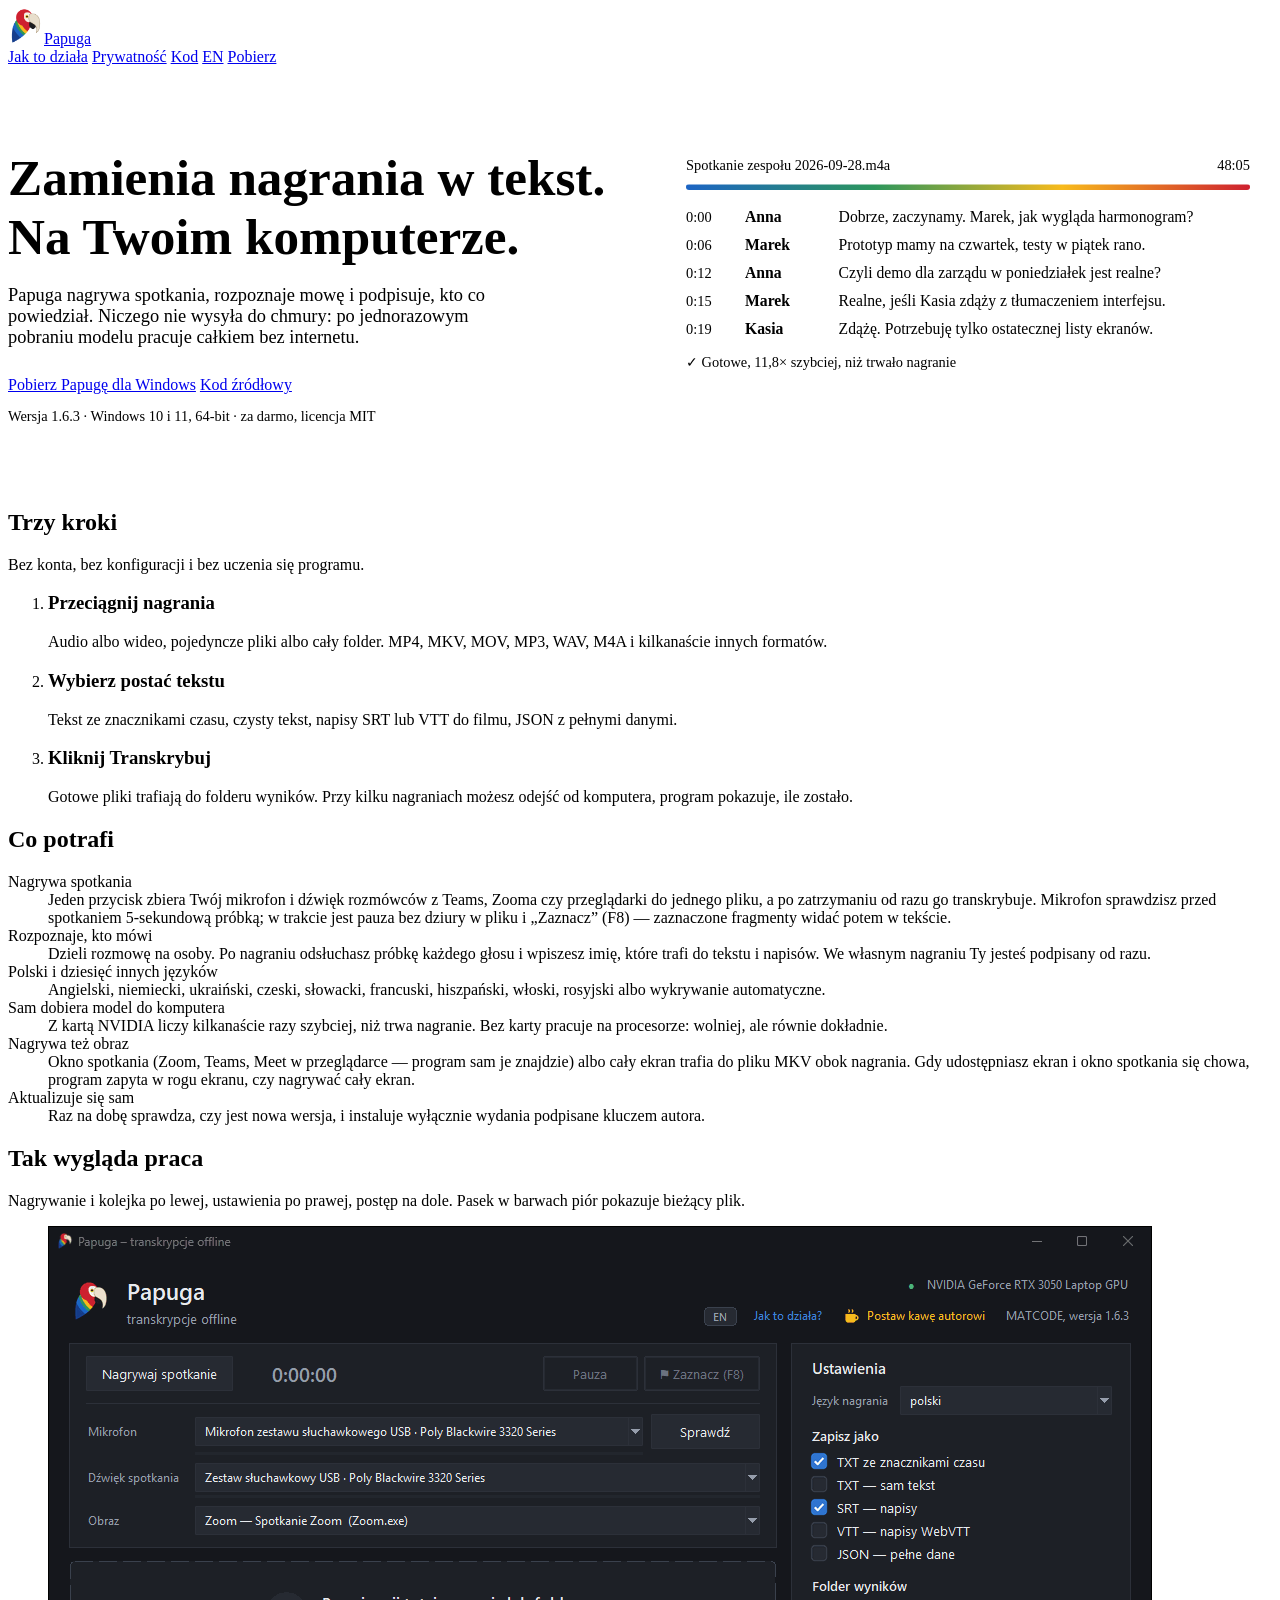
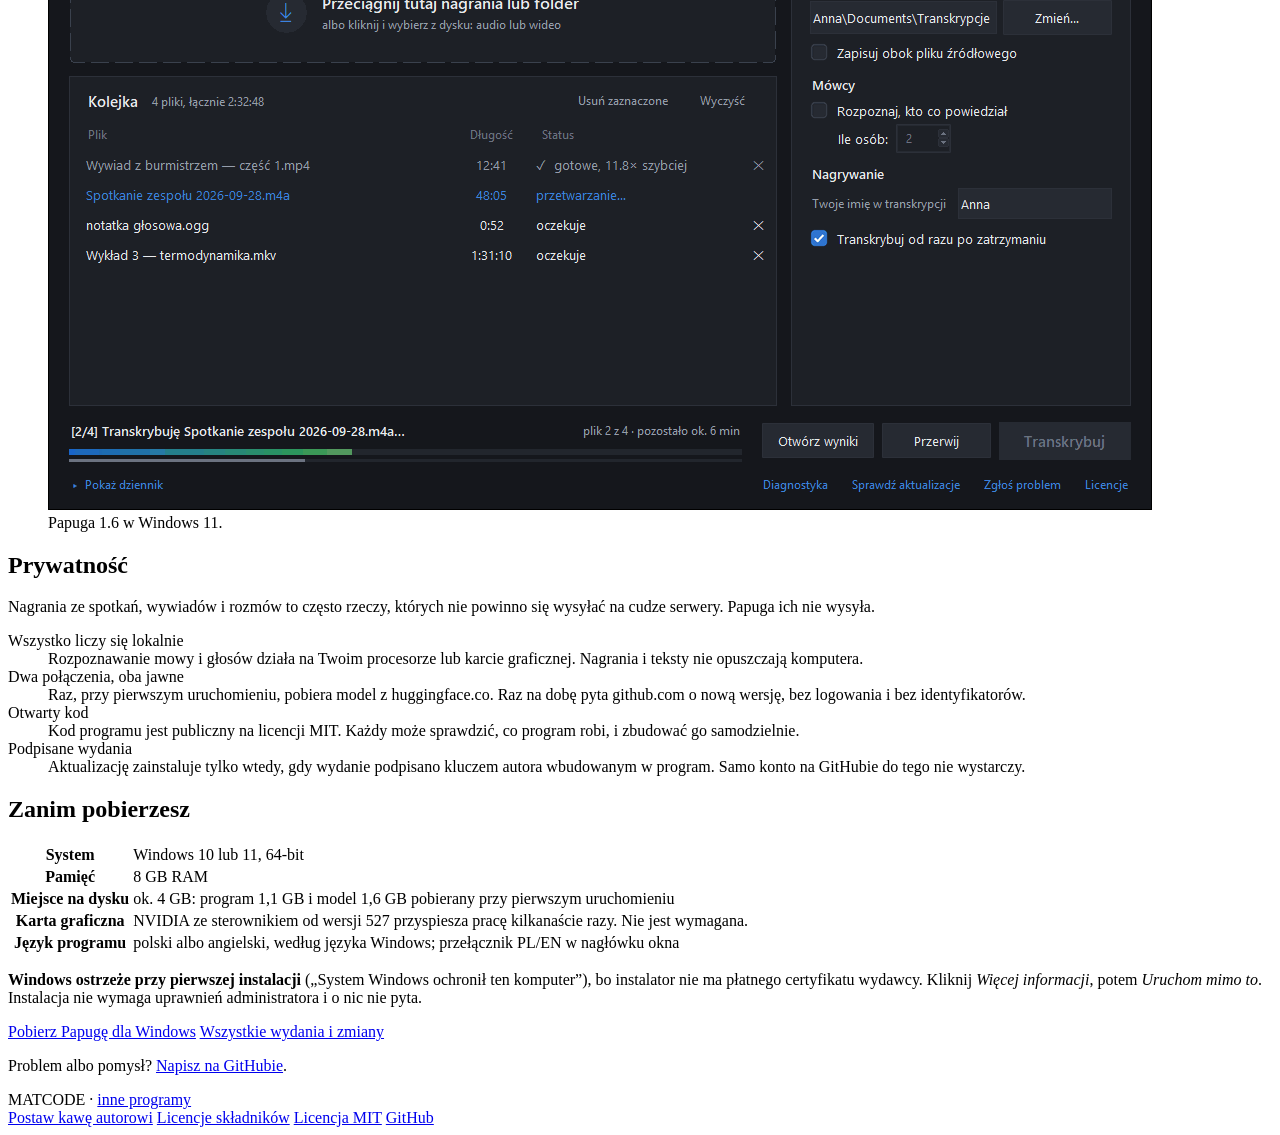
==== commit 77c6c8ab: "Papuga 1.6.3: kod zrodlowy (stan aa20a30)" ====
--- a/docs/index.html
+++ b/docs/index.html
@@ -42,7 +42,7 @@
       <a class="btn btn-primary" href="https://github.com/matmiccode/papuga/releases/latest" data-pobierz>Pobierz Papugę dla Windows</a>
       <a class="btn btn-quiet" href="https://github.com/matmiccode/papuga">Kod źródłowy</a>
     </div>
-    <p class="drobne"><span data-wersja>Wersja 1.2.0</span> · Windows 10 i&nbsp;11, 64-bit · za darmo, licencja MIT</p>
+    <p class="drobne"><span data-wersja>Wersja 1.6.3</span> · Windows 10 i&nbsp;11, 64-bit · za darmo, licencja MIT</p>
   </div>
 
   <div class="demo" aria-label="Przykład transkrypcji z rozpoznanymi mówcami">
@@ -90,7 +90,7 @@
     <dl class="cechy">
       <div>
         <dt>Nagrywa spotkania</dt>
-        <dd>Jeden przycisk zbiera Twój mikrofon i&nbsp;dźwięk rozmówców z&nbsp;Teams, Zooma czy przeglądarki do jednego pliku, a&nbsp;po zatrzymaniu od razu go transkrybuje. W&nbsp;trakcie: pauza bez dziury w&nbsp;pliku i&nbsp;„Zaznacz” (F8) — ważne momenty widać potem w&nbsp;tekście.</dd>
+        <dd>Jeden przycisk zbiera Twój mikrofon i&nbsp;dźwięk rozmówców z&nbsp;Teams, Zooma czy przeglądarki do jednego pliku, a&nbsp;po zatrzymaniu od razu go transkrybuje. Mikrofon sprawdzisz przed spotkaniem 5-sekundową próbką; w&nbsp;trakcie jest pauza bez dziury w&nbsp;pliku i&nbsp;„Zaznacz” (F8) — zaznaczone fragmenty widać potem w&nbsp;tekście.</dd>
       </div>
       <div>
         <dt>Rozpoznaje, kto mówi</dt>
@@ -105,8 +105,8 @@
         <dd>Z&nbsp;kartą NVIDIA liczy kilkanaście razy szybciej, niż trwa nagranie. Bez karty pracuje na procesorze: wolniej, ale równie dokładnie.</dd>
       </div>
       <div>
-        <dt>Kolejka</dt>
-        <dd>Wrzucasz kilka nagrań naraz, usuwasz z&nbsp;kolejki w&nbsp;trakcie pracy, widzisz pozostały czas.</dd>
+        <dt>Nagrywa też obraz</dt>
+        <dd>Okno spotkania (Zoom, Teams, Meet w&nbsp;przeglądarce — program sam je znajdzie) albo cały ekran trafia do pliku MKV obok nagrania. Gdy udostępniasz ekran i&nbsp;okno spotkania się chowa, program zapyta w&nbsp;rogu ekranu, czy nagrywać cały ekran.</dd>
       </div>
       <div>
         <dt>Aktualizuje się sam</dt>
@@ -120,11 +120,11 @@
   <div class="wrap">
     <div class="sekcja-naglowek">
       <h2>Tak wygląda praca</h2>
-      <p>Kolejka po lewej, ustawienia po prawej, postęp na dole. Pasek w&nbsp;barwach piór pokazuje bieżący plik.</p>
+      <p>Nagrywanie i&nbsp;kolejka po lewej, ustawienia po prawej, postęp na dole. Pasek w&nbsp;barwach piór pokazuje bieżący plik.</p>
     </div>
     <figure>
-      <img src="img/okno.png" alt="Okno programu Papuga: kolejka czterech nagrań ze statusami, panel ustawień i pasek postępu w barwach piór" width="1102" height="852">
-      <figcaption>Papuga 1.4 w&nbsp;Windows 11.</figcaption>
+      <img src="img/okno.png" alt="Okno programu Papuga: karta nagrywania z mikrofonem, dźwiękiem spotkania i obrazem, kolejka czterech nagrań, panel ustawień i pasek postępu w barwach piór" width="1104" height="884">
+      <figcaption>Papuga 1.6 w&nbsp;Windows 11.</figcaption>
     </figure>
   </div>
 </section>
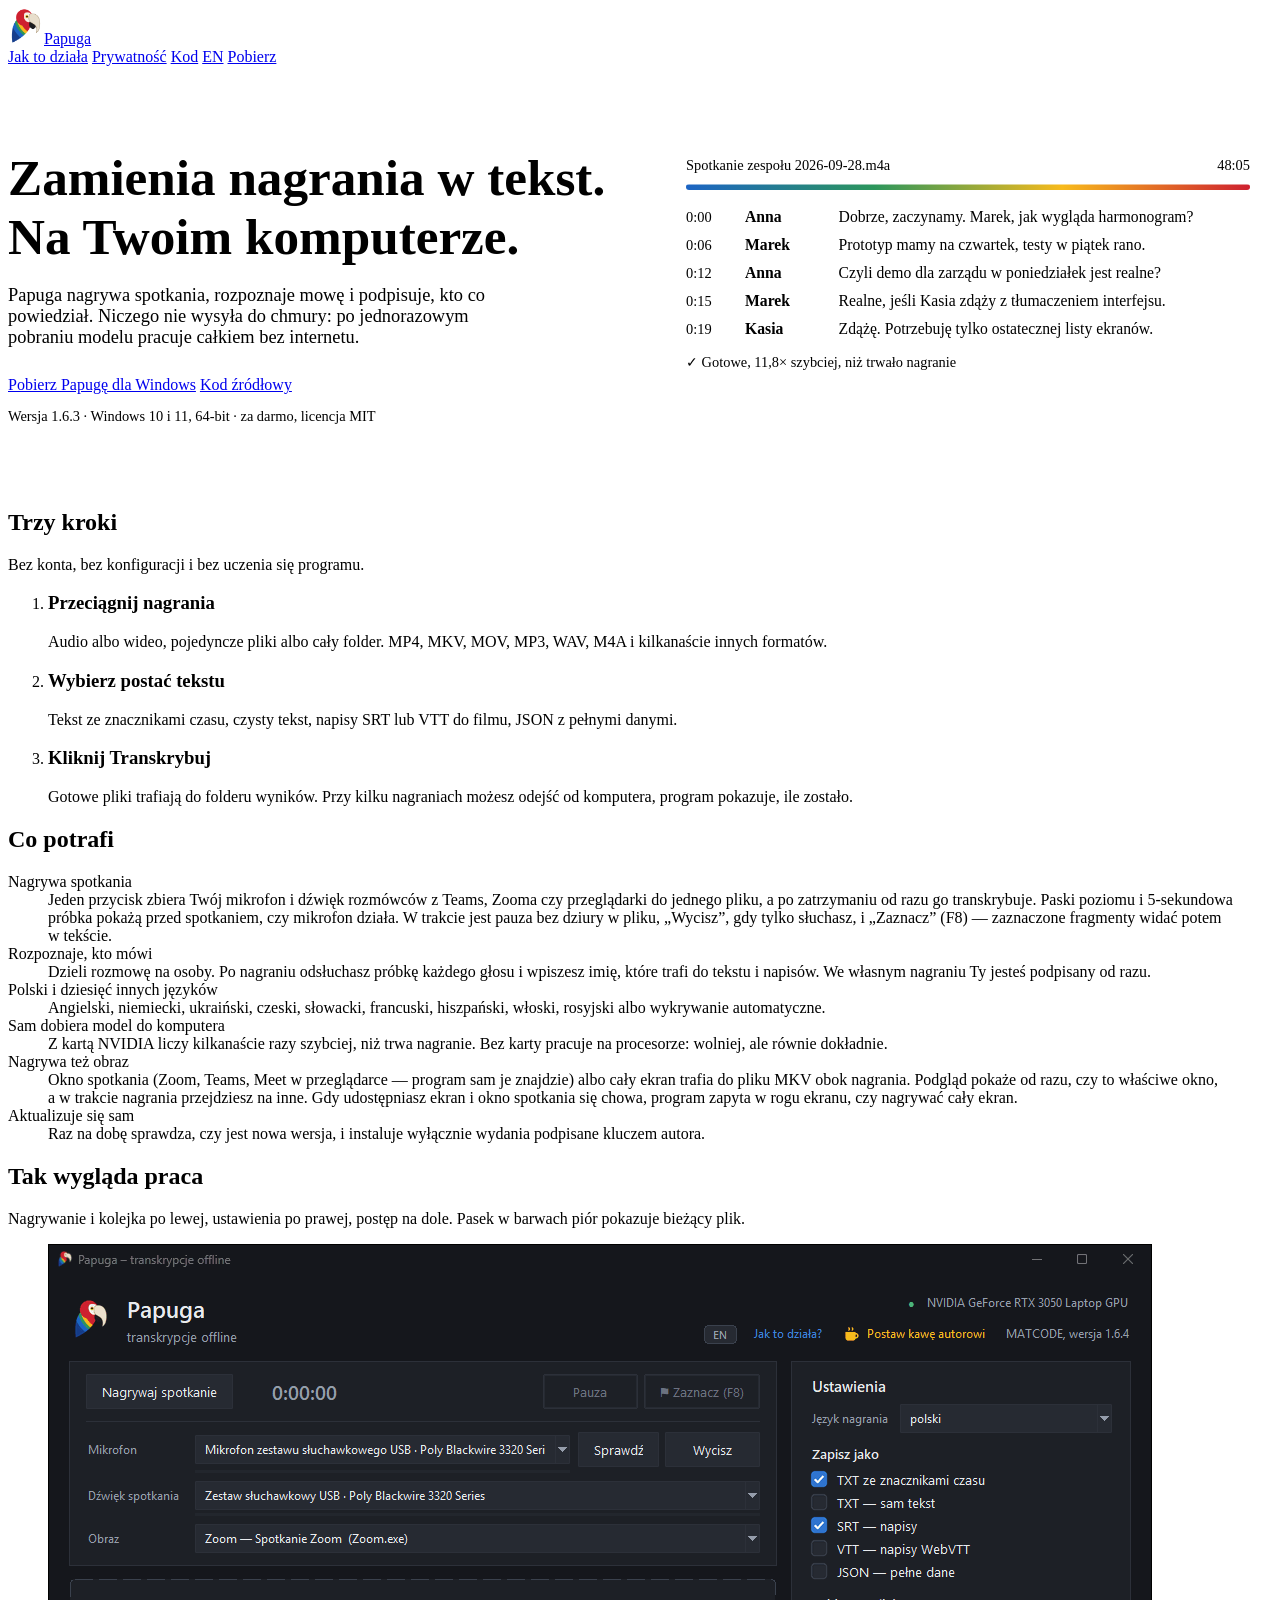
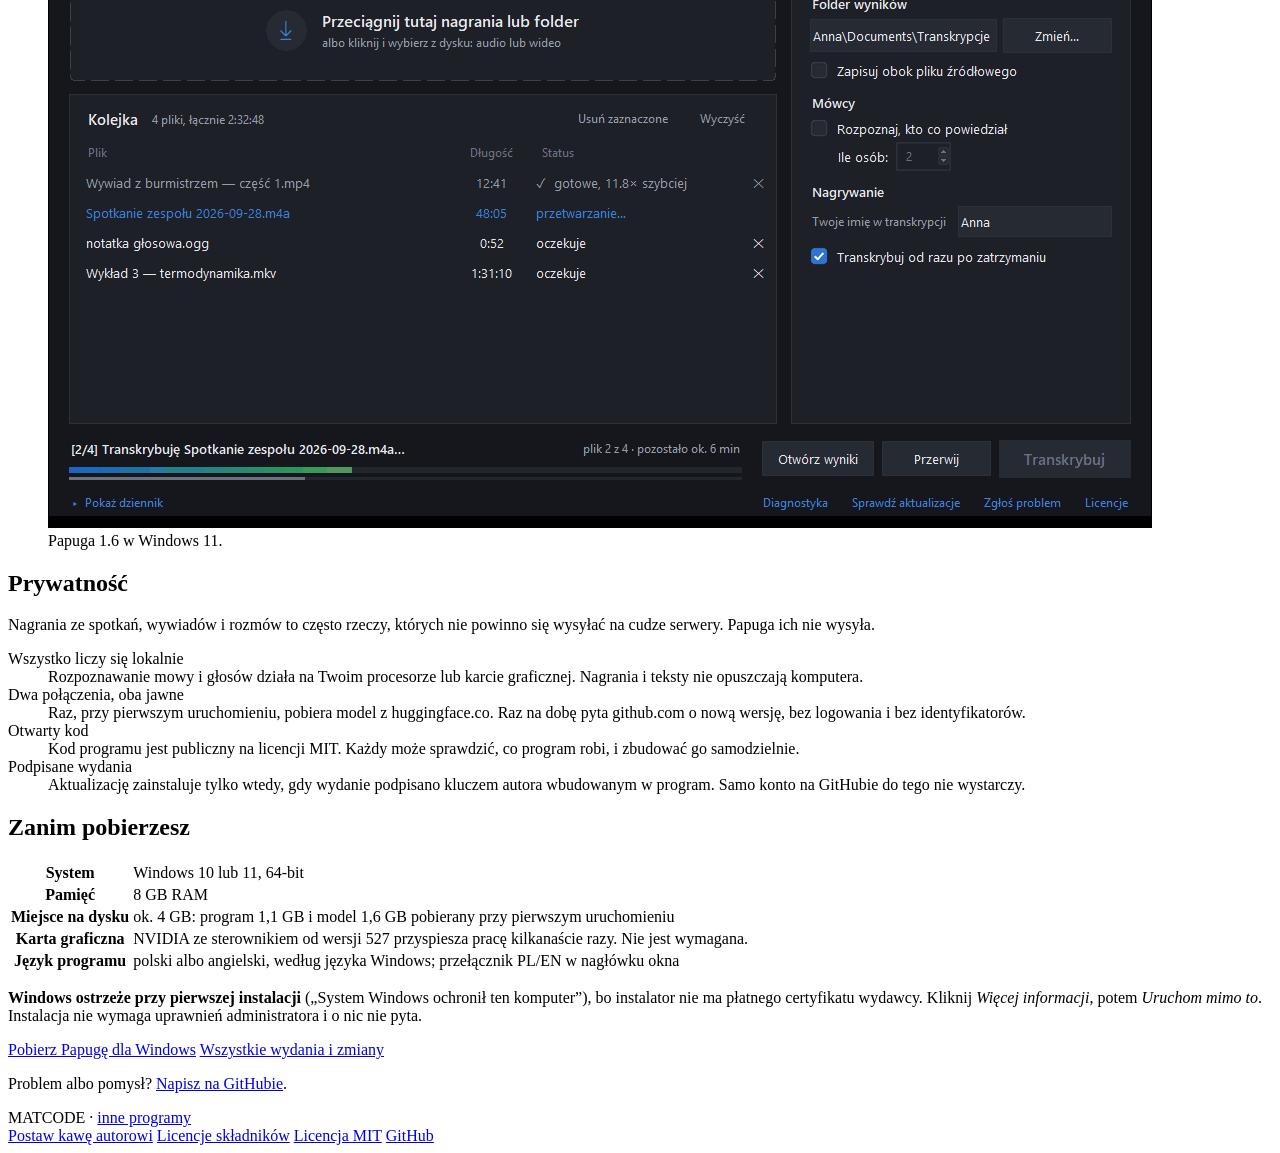
==== commit 10474b35: "Papuga 1.6.4: kod zrodlowy (stan 24be175)" ====
--- a/docs/index.html
+++ b/docs/index.html
@@ -90,7 +90,7 @@
     <dl class="cechy">
       <div>
         <dt>Nagrywa spotkania</dt>
-        <dd>Jeden przycisk zbiera Twój mikrofon i&nbsp;dźwięk rozmówców z&nbsp;Teams, Zooma czy przeglądarki do jednego pliku, a&nbsp;po zatrzymaniu od razu go transkrybuje. Mikrofon sprawdzisz przed spotkaniem 5-sekundową próbką; w&nbsp;trakcie jest pauza bez dziury w&nbsp;pliku i&nbsp;„Zaznacz” (F8) — zaznaczone fragmenty widać potem w&nbsp;tekście.</dd>
+        <dd>Jeden przycisk zbiera Twój mikrofon i&nbsp;dźwięk rozmówców z&nbsp;Teams, Zooma czy przeglądarki do jednego pliku, a&nbsp;po zatrzymaniu od razu go transkrybuje. Paski poziomu i&nbsp;5-sekundowa próbka pokażą przed spotkaniem, czy mikrofon działa. W&nbsp;trakcie jest pauza bez dziury w&nbsp;pliku, „Wycisz”, gdy tylko słuchasz, i&nbsp;„Zaznacz” (F8) — zaznaczone fragmenty widać potem w&nbsp;tekście.</dd>
       </div>
       <div>
         <dt>Rozpoznaje, kto mówi</dt>
@@ -106,7 +106,7 @@
       </div>
       <div>
         <dt>Nagrywa też obraz</dt>
-        <dd>Okno spotkania (Zoom, Teams, Meet w&nbsp;przeglądarce — program sam je znajdzie) albo cały ekran trafia do pliku MKV obok nagrania. Gdy udostępniasz ekran i&nbsp;okno spotkania się chowa, program zapyta w&nbsp;rogu ekranu, czy nagrywać cały ekran.</dd>
+        <dd>Okno spotkania (Zoom, Teams, Meet w&nbsp;przeglądarce — program sam je znajdzie) albo cały ekran trafia do pliku MKV obok nagrania. Podgląd pokaże od razu, czy to właściwe okno, a&nbsp;w&nbsp;trakcie nagrania przejdziesz na inne. Gdy udostępniasz ekran i&nbsp;okno spotkania się chowa, program zapyta w&nbsp;rogu ekranu, czy nagrywać cały ekran.</dd>
       </div>
       <div>
         <dt>Aktualizuje się sam</dt>
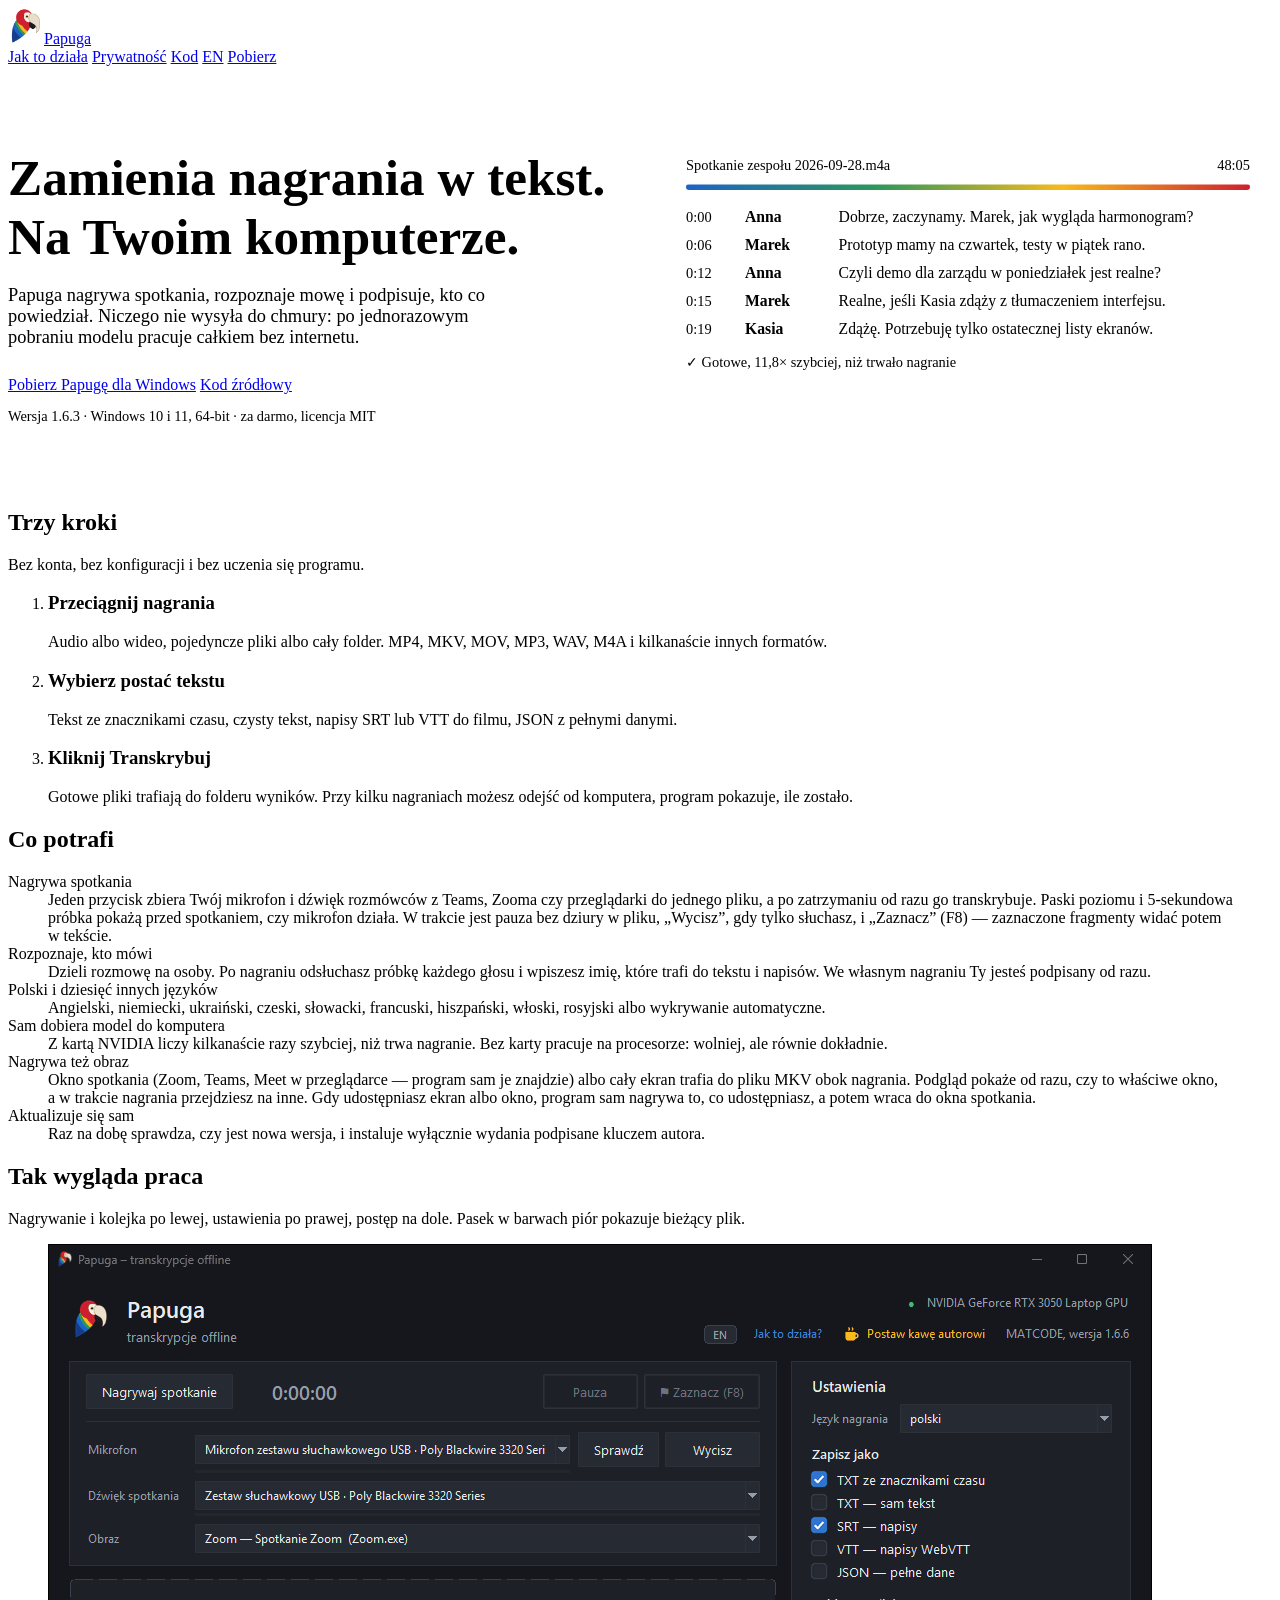
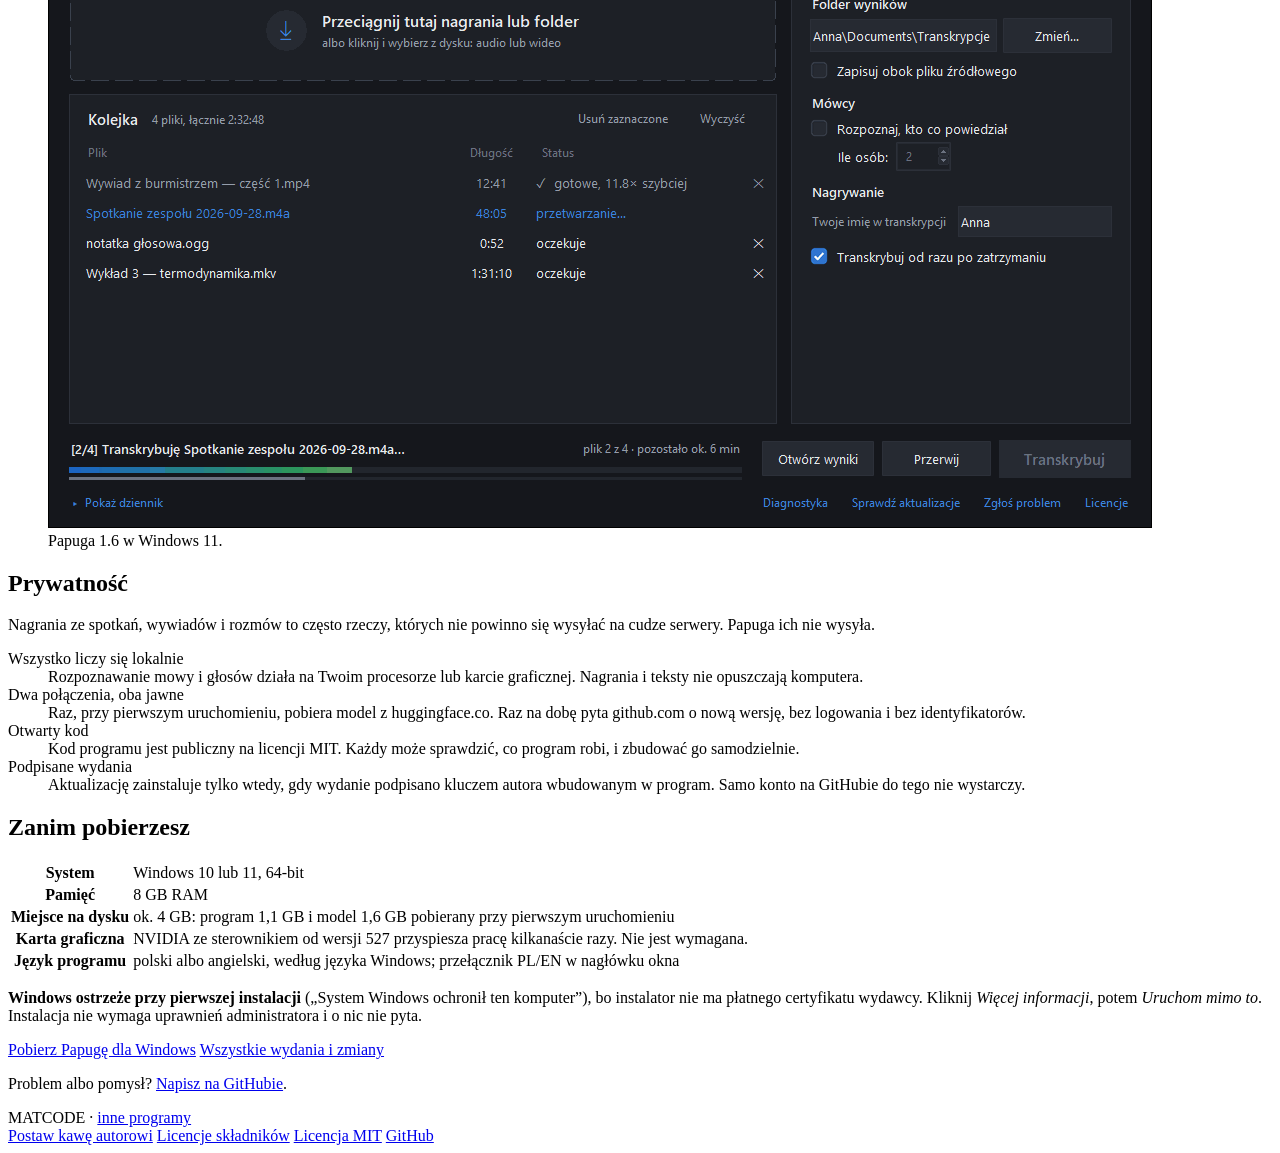
==== commit 7a34c8a3: "Papuga 1.6.6: kod zrodlowy (stan f61532d)" ====
--- a/docs/index.html
+++ b/docs/index.html
@@ -106,7 +106,7 @@
       </div>
       <div>
         <dt>Nagrywa też obraz</dt>
-        <dd>Okno spotkania (Zoom, Teams, Meet w&nbsp;przeglądarce — program sam je znajdzie) albo cały ekran trafia do pliku MKV obok nagrania. Podgląd pokaże od razu, czy to właściwe okno, a&nbsp;w&nbsp;trakcie nagrania przejdziesz na inne. Gdy udostępniasz ekran i&nbsp;okno spotkania się chowa, program zapyta w&nbsp;rogu ekranu, czy nagrywać cały ekran.</dd>
+        <dd>Okno spotkania (Zoom, Teams, Meet w&nbsp;przeglądarce — program sam je znajdzie) albo cały ekran trafia do pliku MKV obok nagrania. Podgląd pokaże od razu, czy to właściwe okno, a&nbsp;w&nbsp;trakcie nagrania przejdziesz na inne. Gdy udostępniasz ekran albo okno, program sam nagrywa to, co udostępniasz, a&nbsp;potem wraca do okna spotkania.</dd>
       </div>
       <div>
         <dt>Aktualizuje się sam</dt>
